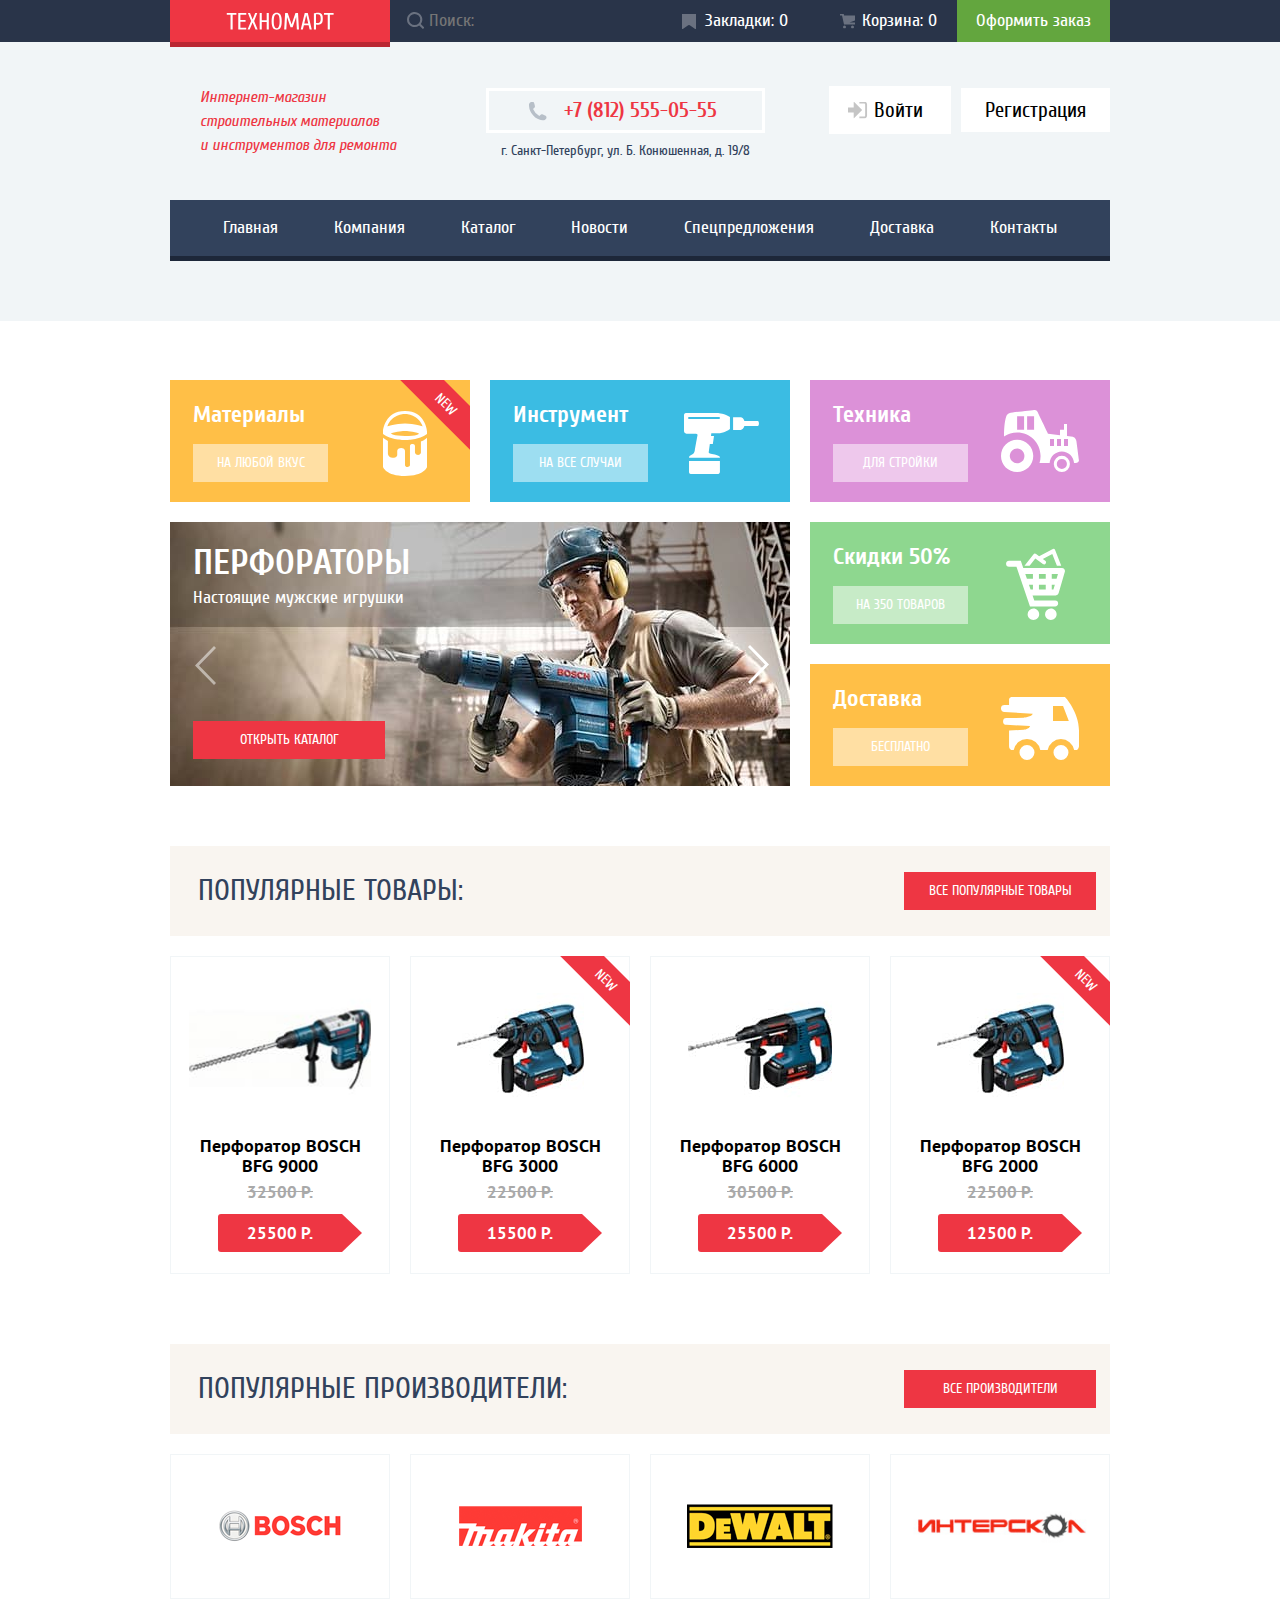
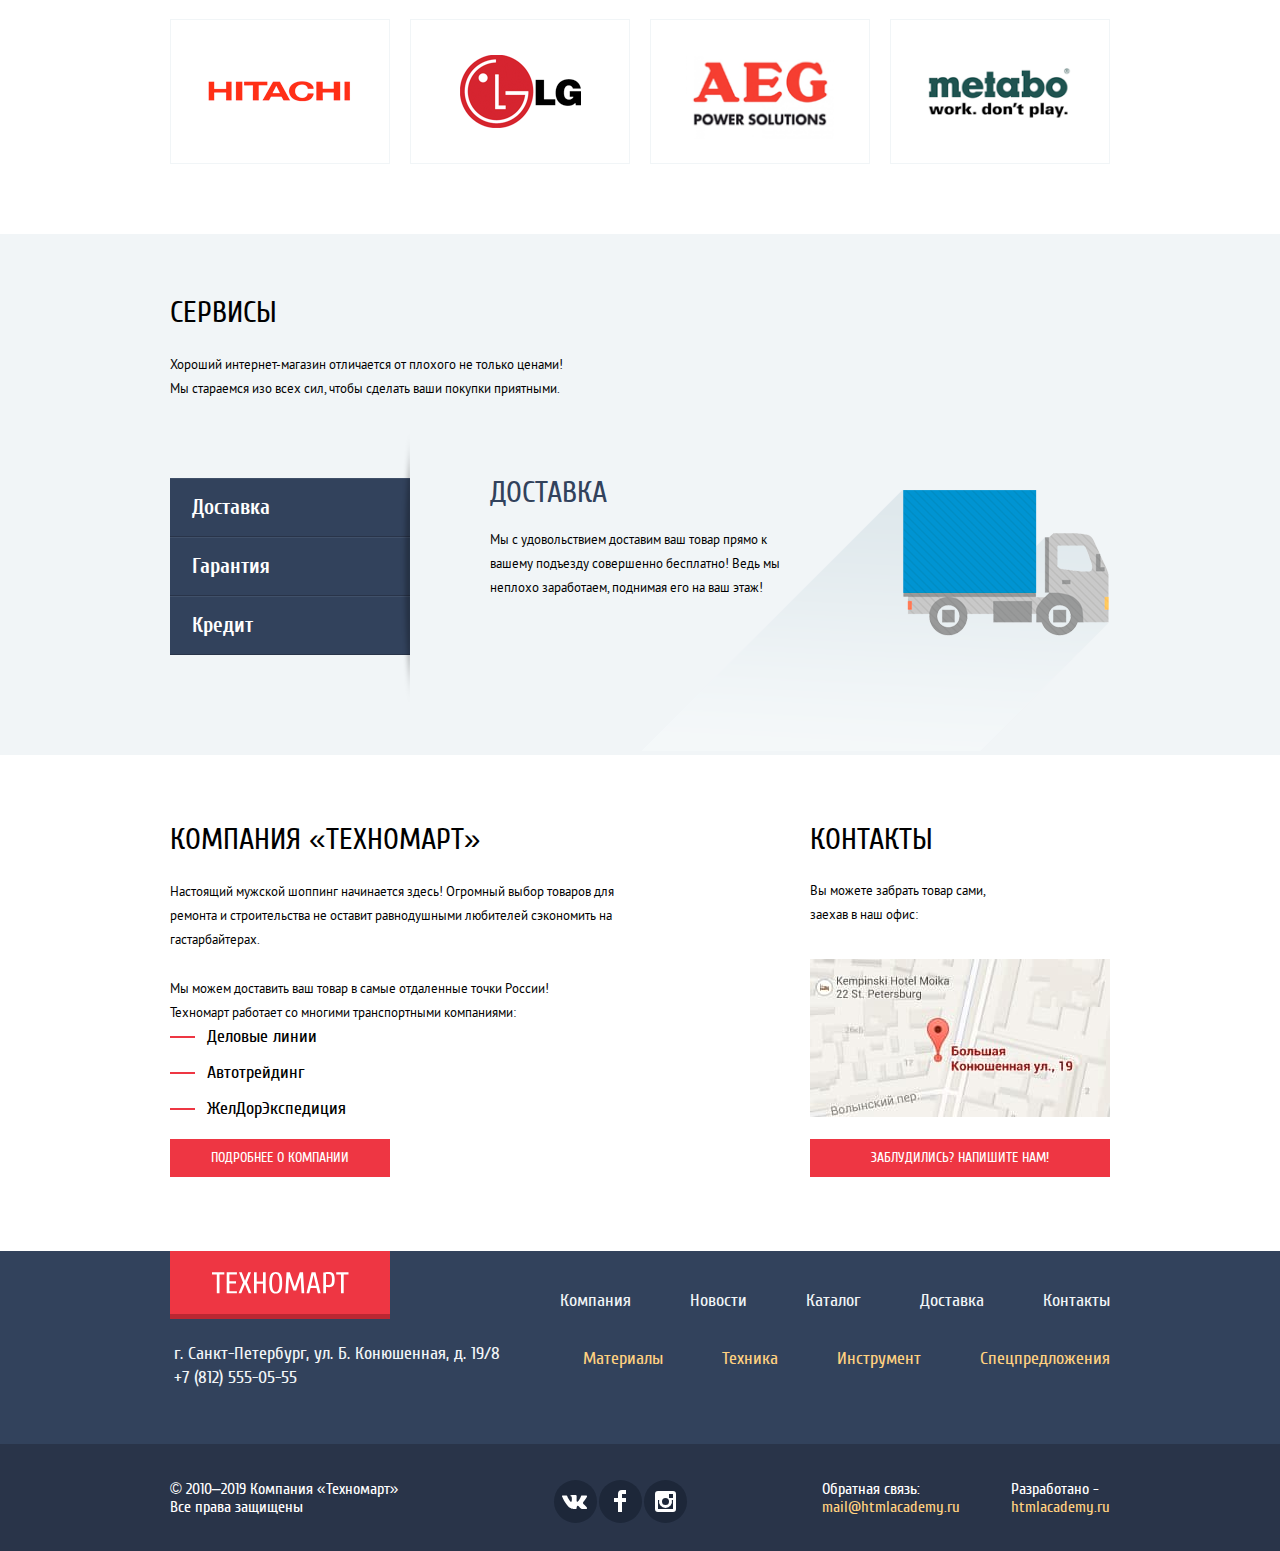
==== index.html @ 38447648 "Префиксы и минификация" ====
<!DOCTYPE html>
<html lang="ru" class="page">

<head>
  <meta charset="utf-8" />
  <title>HTML Academy: Техномарт</title>
  <link rel="stylesheet" href="css/normalize.css">
  <link rel="stylesheet" href="css/style.min.css">
</head>

<body class="page-body">
  <header class="header">
    <!-- HEADER -->
    <div class="header-top-wrapper">
      <div class="header-top container">
        <!-- Изображение-заглушка - логотип сайта -->
        <a class="header-logo" href="index.html"><img class="header-logo-img" src="img/header-logo.svg"
            alt="Логотип" /></a>

        <form class="search-form">
          <button class="main-search-btn" type="submit"><span class="visually-hidden">Найти</span></button>
          <input class="main-search" type="search" placeholder="Поиск:" id="search-input">
          <label class="visually-hidden" for="search-input">Введите название товара или раздела</label>
        </form>

        <!-- Ссылки на страницы: закладки, корзина и оформление заказа -->
        <a class="marks-link" href="">Закладки: 0</a>
        <a class="cart-link" href="">Корзина: 0</a>
        <a class="checkout-link" href="">Оформить заказ</a>
      </div>
    </div>

    <div class="header-middle-wrapper container">
      <p class="header-slogan">
        <i class="header-slogan-text">Интернет-магазин строительных материалов <br>
          и инструментов для ремонта</i>
      </p>

      <!-- Секция: Как нас найти -->
      <div class="header-location">
        <h2 class="header-location-title visually-hidden">Как нас найти</h2>
        <a class="header-phone" href="tel:+78125550555">+7 (812) 555-05-55</a>
        <p class="header-adress">г. Санкт-Петербург, ул. Б. Конюшенная, д. 19/8</p>
      </div>

      <!-- Основное меню -->
      <div class="login">
        <a class="login-link" href="">Войти</a>
        <a class="signup-link" href="">Регистрация</a>
      </div>
    </div>

    <nav class="main-nav container">
      <ul class="list-reset main-nav-list">
        <li class="main-nav-item"><a class="main-nav-link" href="index.html">Главная</a></li>
        <li class="main-nav-item"><a class="main-nav-link" href="">Компания</a></li>
        <li class="main-nav-item"><a class="main-nav-link" href="catalog.html">Каталог</a></li>
        <li class="main-nav-item"><a class="main-nav-link" href="">Новости</a></li>
        <li class="main-nav-item"><a class="main-nav-link" href="">Спецпредложения</a></li>
        <li class="main-nav-item"><a class="main-nav-link" href="">Доставка</a></li>
        <li class="main-nav-item"><a class="main-nav-link" href="">Контакты</a></li>
      </ul>
    </nav>
  </header>

  <main>
    <!-- MAIN -->
    <!-- Секция: Товары и услуги -->
    <section class="promo">
      <!-- Список товаров и услуг -->
      <div class="container">
        <h2 class="promo-main-title visually-hidden">Товары и услуги</h2>
        <ul class="list-reset promo-list">
          <li class="promo-item new">
            <h3 class="promo-item-title">Материалы</h3>
            <a class="promo-item-link" href="">На любой вкус</a>
          </li>
          <li class="promo-item">
            <h3 class="promo-item-title">Инструмент</h3>
            <a class="promo-item-link" href="">На все случаи</a>
          </li>
          <li class="promo-item">
            <h3 class="promo-item-title">Техника</h3>
            <a class="promo-item-link" href="">Для стройки</a>
          </li>
          <li class="promo-item">
            <h3 class="promo-item-title">Скидки 50%</h3>
            <a class="promo-item-link" href="">На 350 товаров</a>
          </li>
          <li class="promo-item">
            <h3 class="promo-item-title">Доставка</h3>
            <a class="promo-item-link" href="">Бесплатно</a>
          </li>
          <li class="slider-item">
            <!-- Карусель категорий товаров -->
            <div class="slider">
              <ul class="list-reset slider-list">
                <li class="slide">
                  <h3 class="slide-title">Перфораторы</h3>
                  <p class="slide-text">Настоящие мужские игрушки</p>
                  <a class="button slide-button" href="catalog.html">Открыть каталог</a>
                </li>
                <li class="slide">
                  <h3 class="slide-title">Перфораторы</h3>
                  <p class="slide-text">Настоящие мужские игрушки</p>
                  <a class="button slide-button" href="catalog.html">Открыть каталог</a>
                </li>
              </ul>
              <button class="slider-button slider-button-back button-disabled slider-arrow " type="button"
                disabled>Назад</button>
              <button class="slider-button slider-button-next slider-arrow " type="button">Вперед</button>
            </div>
          </li>
        </ul>
      </div>
    </section>

    <section class="popular-products">
      <!-- Секция: Популярные товары -->
      <div class="container">
        <div class="title-button">
          <h2 class="title popular-products-main-title">Популярные товары:</h2>
          <a class="button popular-products-button" href="catalog.html">Все популярные товары</a>
        </div>

        <!-- Список карточек товаров -->
        <ul class="list-reset popular-products-list">
          <li class="popular-products-item">
            <article class="product-card">
              <h3 class="product-card-title">Перфоратор BOSCH BFG 9000</h3>
              <img class="product-img" src="img/popular-product-img-1.jpg" width="184" height="164"
                alt="Товар перфоратор модели BOSCH BFG 9000">
              <del class="product-card-old-price">32500 Р.</del>
              <ins class="product-card-price">25500 Р.</ins>
              <div class="product-card-buttons-wrapper">
                <a class="button product-card-button-buy" href="">Купить</a>
                <a class="button product-card-button-tomarks" href="">В закладки</a>
              </div>
            </article>
          </li>
          <li class="popular-products-item new">
            <article class="product-card">
              <h3 class="product-card-title">Перфоратор BOSCH BFG 3000</h3>
              <img class="product-img" src="img/popular-product-img-2.jpg" width="127" height="112"
                alt="Товар перфоратор модели BOSCH BFG 3000">
              <del class="product-card-old-price">22500 Р.</del>
              <ins class="product-card-price">15500 Р.</ins>
              <div class="product-card-buttons-wrapper">
                <a class="button product-card-button-buy" href="">Купить</a>
                <a class="button product-card-button-tomarks" href="">В закладки</a>
              </div>
            </article>
          </li>
          <li class="popular-products-item">
            <article class="product-card">
              <h3 class="product-card-title">Перфоратор BOSCH BFG 6000</h3>
              <img class="product-img" src="img/popular-product-img-3.jpg" width="144" height="128"
                alt="Товар перфоратор модели BOSCH BFG 6000">
              <del class="product-card-old-price">30500 Р.</del>
              <ins class="product-card-price">25500 Р.</ins>
              <div class="product-card-buttons-wrapper">
                <a class="button product-card-button-buy" href="">Купить</a>
                <a class="button product-card-button-tomarks" href="">В закладки</a>
              </div>
            </article>
          </li>
          <li class="popular-products-item new">
            <article class="product-card">
              <h3 class="product-card-title">Перфоратор BOSCH BFG 2000</h3>
              <img class="product-img" src="img/popular-product-img-4.jpg" width="127" height="112"
                alt="Товар перфоратор модели BOSCH BFG 2000">
              <del class="product-card-old-price">22500 Р.</del>
              <ins class="product-card-price">12500 Р.</ins>
              <div class="product-card-buttons-wrapper">
                <a class="button product-card-button-buy" href="">Купить</a>
                <a class="button product-card-button-tomarks" href="">В закладки</a>
              </div>
            </article>
          </li>
        </ul>
      </div>
    </section>

    <section class="popular-producers">
      <!-- Секция: Популярные производители -->
      <div class="container">
        <div class="title-button">
          <h2 class="title popular-producers-main-title">Популярные производители:</h2>
          <a class="button popular-producers-button" href="">Все производители</a>
        </div>

        <!-- Список производителей -->
        <ul class="list-reset producers-list">
          <li class="producers-list-item">
            <a class="producer-img-link" href=""><img class="producer-img" src="img/popular-producers-img-1.png"
                width="126" height="37" alt="Популярный производитель Bosch"></a>
          </li>
          <li class="producers-list-item">
            <a class="producer-img-link" href=""><img class="producer-img" src="img/popular-producers-img-2.png"
                width="123" height="40" alt="Популярный производитель Makita"></a>
          </li>
          <li class="producers-list-item">
            <a class="producer-img-link" href=""><img class="producer-img" src="img/popular-producers-img-3.png"
                width="146" height="44" alt="Популярный производитель DeWALT"></a>
          </li>
          <li class="producers-list-item">
            <a class="producer-img-link" href=""><img class="producer-img" src="img/popular-producers-img-4.png"
                width="200" height="75" alt="Популярный производитель Интерскол"></a>
          </li>
          <li class="producers-list-item">
            <a class="producer-img-link" href=""><img class="producer-img" src="img/popular-producers-img-5.png"
                width="169" height="31" alt="Популярный производитель Hitachi"></a>
          </li>
          <li class="producers-list-item">
            <a class="producer-img-link" href=""><img class="producer-img" src="img/popular-producers-img-6.png"
                width="121" height="73" alt="Популярный производитель LG"></a>
          </li>
          <li class="producers-list-item">
            <a class="producer-img-link" href=""><img class="producer-img" src="img/popular-producers-img-7.png"
                width="151" height="96" alt="Популярный производитель AEG"></a>
          </li>
          <li class="producers-list-item">
            <a class="producer-img-link" href=""><img class="producer-img" src="img/popular-producers-img-8.png"
                width="204" height="69" alt="Популярный производитель Metabo"></a>
          </li>
        </ul>
      </div>
    </section>

    <section class="services">
      <!-- Секция: Сервисы -->
      <div class="container">
        <h2 class="title services-main-title">Сервисы</h2>
        <p class="services-slogan">
          Хороший интернет-магазин отличается от плохого не только ценами! Мы
          стараемся изо всех сил, чтобы сделать ваши покупки приятными.
        </p>

        <div class="services-tabs-wrapper">
          <!-- Список ссылок-переключателей -->
          <ul class="list-reset services-tabs-list">
            <li class="services-tab-item"><a class="services-tab-link" href="">Доставка</a></li>
            <li class="services-tab-item"><a class="services-tab-link" href="">Гарантия</a></li>
            <li class="services-tab-item"><a class="services-tab-link" href="">Кредит</a></li>
          </ul>

          <!-- Список с переключаемыми элементами списка с сервисами -->
          <ul class="list-reset services-content-list">
            <li class="services-content-item">
              <h3 class="title services-content-title">Доставка</h3>
              <p class="services-content-text">
                Мы с удовольствием доставим ваш товар прямо к вашему подъезду
                совершенно бесплатно! Ведь мы неплохо заработаем, поднимая его на
                ваш этаж!
              </p>
            </li>
            <li class="services-content-item">
              <h3 class="title services-content-title">Гарантия</h3>
              <p class="services-content-text">
                Если купленный у нас товар поломается или заискрит, а также в
                случае пожара, спровоцированного его возгоранием, вы всегда можете
                быть уверены в нашей гарантии. Мы обменяем сгоревший товар на
                новый. Дом уж восстановите как-нибудь сами.
              </p>
            </li>
            <li class="services-content-item">
              <h3 class="title services-content-title">Кредит</h3>
              <p class="services-content-text">
                Залезть в долговую яму стало проще! Кредитные консультанты придут
                вам на помощь.
              </p>
            </li>
          </ul>
        </div>
      </div>
    </section>

    <section class="about">
      <!-- Секция: Компания «Техномарт» -->
      <h2 class="about-main-title visually-hidden">О компании</h2>
      <div class="container">
        <section class="about-us">
          <h2 class="title aboutus-main-title">Компания «Техномарт»</h2>
          <p class="about-desc">
            Настоящий мужской шоппинг начинается здесь! Огромный выбор товаров для
            ремонта и строительства не оставит равнодушными любителей сэкономить
            на гастарбайтерах.
          </p>
          <p class="about-desc">
            Мы можем доставить ваш товар в самые отдаленные точки России!<br>
            Техномарт работает со многими транспортными компаниями:
          </p>

          <ul class="list-reset about-list">
            <li class="about-item">Деловые линии</li>
            <li class="about-item">Автотрейдинг</li>
            <li class="about-item">ЖелДорЭкспедиция</li>
          </ul>

          <a class="button about-button" href="">Подробнее о компании</a>
        </section>

        <section class="contacts">
          <!-- Секция: Контакты -->
          <h2 class="title contacts-main-title">Контакты</h2>
          <p class="contacts-desc">Вы можете забрать товар сами,<br>
            заехав в наш офис:</p>

          <a class="contacts-map-link" href="https://www.google.ru/maps"><img src="img/map-preview-img.jpg" width="300"
              height="158" alt="Адрес г. Санкт-Петербург, ул. Б. Конюшенная, д. 19/8"></a>

          <a class="button contacts-button" href="">Заблудились? Напишите нам!</a>
        </section>
      </div>
    </section>
  </main>

  <footer class="page-footer footer">
    <!-- FOOTER -->
    <div class="footer-top-wrapper container">
      <a class="footer-logo" href="index.html"><img class="footer-logo-img" src="img/footer-logo.svg"
          alt="Логотип" /></a>

      <!-- Основное меню в футере навигационное меню -->
      <nav class="footer-nav">
        <ul class="list-reset footer-nav-list">
          <li class="footer-nav-item"><a class="footer-nav-link" href="">Компания</a></li>
          <li class="footer-nav-item"><a class="footer-nav-link" href="">Новости</a></li>
          <li class="footer-nav-item"><a class="footer-nav-link" href="catalog.html">Каталог</a></li>
          <li class="footer-nav-item"><a class="footer-nav-link" href="">Доставка</a></li>
          <li class="footer-nav-item"><a class="footer-nav-link" href="">Контакты</a></li>
        </ul>
      </nav>
    </div>

    <div class="footer-middle-wrapper container">
      <!-- Контактная информация -->
      <div class="footer-contacts">
        <p class="footer-adress">г. Санкт-Петербург, ул. Б. Конюшенная, д. 19/8</p>
        <a class="footer-phone" href="tel:+78125550555">+7 (812) 555-05-55</a>
      </div>

      <!-- Список ссылок на услуги -->
      <ul class="list-reset footer-extra-nav">
        <li class="footer-extra-nav-item"><a class="footer-extra-nav-link" href="">Материалы</a></li>
        <li class="footer-extra-nav-item"><a class="footer-extra-nav-link" href="">Техника</a></li>
        <li class="footer-extra-nav-item"><a class="footer-extra-nav-link" href="">Инструмент</a></li>
        <li class="footer-extra-nav-item"><a class="footer-extra-nav-link" href="">Спецпредложения</a></li>
      </ul>
    </div>

    <div class="footer-bottom">
      <div class="container">
        <div class="copyright">
          <!-- Секция: Авторские права -->
          <h2 class="copyright-title visually-hidden">Авторские права</h2>
          <p class="copyright-text">© 2010–2019 Компания «Техномарт»<br>
            Все права защищены</p>
        </div>

        <div class="socials">
          <!-- Секция: Ссылки на соцсети -->
          <h2 class="socials-title visually-hidden">Давайте дружить!</h2>
          <ul class="list-reset socials-list">
            <li class="socials-item"><a class="socials-link vk-link" href=""><img src="img/icon-vk.svg"
                  alt="Вконтакте"></a>
            </li>
            <li class="socials-item"><a class="socials-link fb-link" href=""><img src="img/icon-fb.svg"
                  alt="Facebook"></a>
            </li>
            <li class="socials-item"><a class="socials-link ig-link" href=""><img src="img/icon-insta.svg"
                  alt="Instagram"></a>
            </li>
          </ul>
        </div>

        <div class="feedback-madeby-wrapper">
          <!-- Ссылка-переход на электронную почту -->
          <p class="feedback">
            Обратная связь:
            <a class="feedback-link" href="mailto:mail@htmlacademy.ru">mail@htmlacademy.ru</a>
          </p>

          <!-- Ссылка на сайт -->
          <p class="madeby">
            Разработано -
            <a class="madeby-link" href="https://htmlacademy.ru/intensive/htmlcss">htmlacademy.ru</a>
          </p>
        </div>
      </div>
    </div>
  </footer>

  <section class="modal modal-write-us">
    <h2 class="modal-write-us-title visually-hidden">Напишите нам</h2>
    <form class="write-us-form" action="https://echo.htmlacademy.ru" method="post">
      <ul class="list-reset write-us-form-list">
        <li class="write-us-list-item">
          <label class="write-us-label" for="write-us-name">Ваше имя:</label>
          <input class="write-us-input write-us-name" id="write-us-name" type="text" name="name"
            placeholder="Имя Фамилия">
        </li>
        <li class="write-us-list-item">
          <label class="write-us-label" for="write-us-mail">Ваш e-mail:</label>
          <input class="write-us-input write-us-mail" id="write-us-mail" type="email" name="у=mail"
            placeholder="email@example.com">
        </li>
        <li class="write-us-list-item">
          <label class="write-us-label" for="wrie-us-user-text">Текст письма:</label>
          <textarea class="write-us-user-text" name="write-us-user-text" id="wrie-us-user-text" cols="100" rows="100"
            placeholder="В свободной форме"></textarea>
        </li>
      </ul>
      <div class="write-us-bottom">
        <button class="button modal-write-us-button" type="submit">Отправить</button>
      </div>
    </form>
    <button class="modal-close-button write-us-close" type="button"><span
        class="visually-hidden">Закрыть</span></button>
  </section>

  <section class="modal modal-map">
    <h2 class="modal-map-title visually-hidden">Где нас найти</h2>
    <iframe
      src="https://www.google.com/maps/embed?pb=!1m18!1m12!1m3!1d1998.6037999040354!2d30.322010416394033!3d59.938716271971415!2m3!1f0!2f0!3f0!3m2!1i1024!2i768!4f13.1!3m3!1m2!1s0x4696310fca5ba729%3A0xea9c53d4493c879f!2sBolshaya+Konyushennaya+ul.%2C+19%2C+Sankt-Peterburg%2C+Russia%2C+191186!5e0!3m2!1sen!2s!4v1441888483426"
      width="943" height="447" allowfullscreen
      title="Офис компании по адресу ул. Большая Конюшенная 19/8, Санкт-Петербург" style="border: none;"></iframe>
    <button class="modal-close-button map-close" type="button"><span class="visually-hidden">Закрыть</span></button>
  </section>

  <section class="modal modal-cart">
    <h2 class="visually-hidden modal-cart-title">Добавление товара в карзину</h2>

    <p class="modal-cart-message">Товар добавлен в карзину!</p>

    <div class="modal-cart-bottom">
      <button class="button cart-checkout-button" type="button">Оформить заказ</button>
      <button class="button cart-continue-button" type="button">Продолжить покупки</button>
    </div>

    <button class="modal-close-button cart-close" type="button"><span class="visually-hidden">Закрыть</span></button>
  </section>

  <script src="js/modal-write-us.min.js"></script>
  <script src="js/modal-map.min.js"></script>
  <script src="js/modal-cart.min.js"></script>
</body>

</html>
---- css/style.min.css ----
@-webkit-keyframes bounce{0%{transform:translateY(-2000px) translateX(-50%)}70%{transform:translateY(30px) translateX(-50%)}90%{transform:translateY(-10px) translateX(-50%)}to{transform:translateY(0) translateX(-50%)}}@keyframes bounce{0%{transform:translateY(-2000px) translateX(-50%)}70%{transform:translateY(30px) translateX(-50%)}90%{transform:translateY(-10px) translateX(-50%)}to{transform:translateY(0) translateX(-50%)}}@-webkit-keyframes shake{0%,to{transform:translateX(-50%) translateX(0)}10%,30%,50%,70%,90%{transform:translateX(-50%) translateX(-5px)}20%,40%,60%,80%{transform:translateX(-50%) translateX(5px)}}@keyframes shake{0%,to{transform:translateX(-50%) translateX(0)}10%,30%,50%,70%,90%{transform:translateX(-50%) translateX(-5px)}20%,40%,60%,80%{transform:translateX(-50%) translateX(5px)}}:root{--basic-red: #ee3643;--basic-green: #63a63e;--filter-green: #00ca74;--basic-grey: #3d546f;--basic-greylight: #c5c5c5;--alt-grey: #32425c;--alt-grey-light: #a9a9a9;--tab-grey: #405069;--filter-grey: #d7dcde;--filter-toggle-grey: #ababab;--filter-active-grey: #b5b5b5;--basic-background: #f1f5f7;--alt-background: #293449;--title-background: #f9f5f0;--alt-title-background: #f2f6f8;--options-background: #f7f3ec;--white: #ffffff;--black: #000000;--special-yellow: #ffbf47;--special-blue: #3bbce3;--special-lilac: #dc91d8;--special-greenlight: #8ed78f;--special-yellowlight: #ffd180;--success: #5fbb2d;--warning: #ffbf47;--error: #ba2732;--hover-button-red: #ca2c37;--active-link-white: rgba(255, 255, 255, 0.5);--active-special-yellowlight: rgba(255, 209, 128, 0.5);--active-nav-grey: #1d2739;--active-buy-button-green: #518534;--grey-lighten: #ffffff @0% rgba(255, 255, 255, 0) @100%;--shadow-black: rgba(0, 0, 0, 0.3);--slider-alt-background-fisrt: #cab9a7;--slider-alt-background-second:  #654e46}*,::after,::before{box-sizing:border-box}@font-face{font-family:"Cuprum";font-style:normal;font-weight:400;src:local("Cuprum Regular"),local("Cuprum-Regular"),url(../fonts/cuprum.woff2) format("woff2"),url(../fonts/cuprum.woff) format("woff")}@font-face{font-family:"Cuprum";font-style:normal;font-weight:700;src:local("Cuprum Bold"),local("Cuprum-Bold"),url(../fonts/cuprumbold.woff2) format("woff2"),url(../fonts/cuprumbold.woff) format("woff")}@font-face{font-family:"Cuprum";font-style:italic;font-weight:400;src:local("Cuprum Italic"),local("Cuprum-Italic"),url(../fonts/cuprumitalic.woff2) format("woff2"),url(../fonts/cuprumitalic.woff) format("woff")}@font-face{font-family:"Cuprum";font-style:italic;font-weight:700;src:local("Cuprum Bold Italic"),local("Cuprum-BoldItalic"),url(../fonts/cuprumbolditalic.woff2) format("woff2"),url(../fonts/cuprumbolditalic.woff) format("woff")}@font-face{font-family:"PT Sans";font-style:normal;font-weight:400;src:local("PT Sans"),local("PTSans-Regular"),url(../fonts/ptsans.woff2) format("woff2"),url(../fonts/ptsans.woff) format("woff")}@font-face{font-family:"PT Sans";font-style:normal;font-weight:700;src:local("PT Sans Bold"),local("PTSans-Bold"),url(../fonts/ptsansbold.woff2) format("woff2"),url(../fonts/ptsansbold.woff) format("woff")}body{min-width:960px;margin:0;padding:0;font-family:"Cuprum","Arial",sans-serif;font-size:18px;line-height:24px;font-weight:400;color:var(--basic-grey);background-color:var(--white)}img{max-width:100%}a{text-decoration:none}.page{height:100%}.page-body{min-height:100%;display:grid;grid-template-rows:-webkit-min-content 1fr -webkit-min-content;grid-template-rows:min-content 1fr min-content;align-content:start}.list-reset{margin:0;padding:0;list-style:none}.visually-hidden{position:absolute;width:1px;height:1px;margin:-1px;border:0;padding:0;white-space:nowrap;-webkit-clip-path:inset(100%);clip-path:inset(100%);clip:rect(0 0 0 0);overflow:hidden}.container{width:960px;margin:0 auto;padding:0 10px}.button{font-family:"Cuprum","Arial",sans-serif;font-size:14px;font-weight:400;line-height:18px;color:var(--white);text-transform:uppercase;background-color:var(--basic-red);display:inline-block;vertical-align:top;width:192px;padding:10px 0;text-align:center}.button:hover{background-color:var(--hover-button-red)}.button:active{background-color:var(--error)}.product-card-button-buy{background-color:var(--basic-green);border-bottom:3px var(--active-buy-button-green) solid;border-radius:3px;margin-bottom:11px;padding:9px 20px 9px 30px;width:135px;height:36px;position:relative}.product-card-button-buy::before{content:"";position:absolute;width:15px;height:15px;left:27px;top:50%;transform:translateY(-50%);background-repeat:no-repeat;background-position:0 0;opacity:.3;background-image:url(../img/icon-cart.svg)}.product-card-button-buy:hover{background-color:var(--success)}.product-card-button-buy:active{background-color:var(--active-buy-button-green)}.product-card-button-tomarks{color:var(--alt-grey);background-color:transparent;border:3px var(--basic-green) solid;border-radius:2px;width:135px;min-height:36px;padding:9px 2px}.product-card-button-tomarks:hover{background-color:transparent;border-color:var(--basic-grey)}.product-card-button-tomarks:active{background-color:transparent;border-color:var(--basic-greylight)}.title{font-family:"Cuprum","Arial",sans-serif;font-size:30px;font-weight:400;line-height:30px;text-transform:uppercase}.title-button{background-color:var(--title-background);display:flex;flex-wrap:wrap;justify-content:space-between;align-items:center;padding:5px 14px 5px 28px}.header{font-family:"Cuprum","Arial",sans-serif;background-color:var(--basic-background);padding-bottom:60px}.header-top-wrapper{background-color:var(--alt-background)}.footer-logo,.header-logo{display:flex;flex-wrap:wrap;background-color:var(--basic-red)}.header-logo{width:220px;height:42px;position:relative}.header-logo:hover{opacity:.9}.header-logo::after{content:"";position:absolute;width:220px;height:5px;bottom:-5px;background-color:var(--error)}.header-logo-img{margin:auto}.header-top{display:flex;flex-wrap:wrap;justify-content:space-between}.main-search-btn{width:17px;height:17px;opacity:.3;background-color:transparent;border:0;background-image:url(../img/icon-search.svg);background-repeat:no-repeat;background-position:0 0;transform:translate(-3px,12px)}.search-form{flex-grow:1;display:flex;padding-left:20px}.main-search{min-height:42px;background-color:transparent;border:0;color:var(--white);width:100%}.main-search:focus{background-color:var(--white);color:var(--black)}.marks-link{font-size:18px;font-weight:400;line-height:24px;color:var(--white);position:relative}.cart-link{padding:9px 20px 9px 34px}.cart-link,.checkout-link{font-size:18px;font-weight:400;line-height:24px;color:var(--white);position:relative}.marks-link{padding:9px 40px 9px 35px}.filled-cart{background-color:var(--basic-red)}.checkout-link{background-color:var(--basic-green);padding:9px 19px}.cart-link::before,.marks-link::before{content:"";position:absolute;width:15px;height:15px;left:12px;top:50%;transform:translateY(-50%);background-repeat:no-repeat;background-position:0 0;opacity:.3}.marks-link::before{background-image:url(../img/icon-bookmark.svg)}.cart-link::before{background-image:url(../img/icon-cart.svg)}.cart-link:hover,.checkout-link:hover,.marks-link:hover{color:var(--white)}.checkout-link:hover{background-color:var(--success)}.cart-link:active,.checkout-link:active,.marks-link:active{color:var(--active-link-white)}.checkout-link:active{background-color:var(--basic-green)}.header-middle-wrapper{display:flex;flex-wrap:wrap;justify-content:space-between;margin-top:43px;margin-bottom:23px;padding:0}.header-slogan{width:197px;margin:0 0 0 40px}.header-slogan-text{font-size:16px;font-weight:400;line-height:23px;font-style:italic;color:var(--basic-red)}.header-location{text-align:center;margin:10px 0 0 40px}.header-phone{font-size:21px;font-weight:700;line-height:30px;color:var(--basic-red);border:var(--white) solid 3px;padding:7px 45px 8px 75px;position:relative}.header-phone::before{content:"";position:absolute;width:19px;height:19px;left:39px;top:50%;transform:translateY(-50%);background-repeat:no-repeat;background-position:0 0;background-image:url(../img/icon-phone.svg)}.header-adress{font-size:14px;font-weight:400;line-height:24px;color:var(--alt-grey)}.login{margin:15px 10px}.catalog-login{display:grid;grid-template-rows:1fr -webkit-min-content;grid-template-rows:1fr min-content;position:relative;margin:1px 10px 20px}.login-link,.signup-link{font-size:21px;font-weight:400;line-height:21px;color:var(--black);background-color:var(--white);margin-left:5px;position:relative}.signup-link{padding:10px 24px}.login-link{padding:12px 28px 12px 45px}.authorized-user::before,.login-link::before{position:absolute;content:"";width:20px;top:50%;transform:translateY(-50%)}.login-link::before{height:17px;left:19px;background-repeat:no-repeat;background-position:0 0;background-image:url(../img/icon-login.svg)}.authorized-user,.user-links-wrapper{background-color:var(--white);position:relative}.user-links-wrapper{display:flex;flex-wrap:wrap}.authorized-user{font-size:21px;font-weight:400;line-height:21px;color:var(--black);margin:0 auto;padding:12px 0 12px 53px}.authorized-user::before{height:18px;left:14px;background-image:url(../img/icon-user.svg)}.logout{width:20px;height:18px;margin:auto;padding:22px 37px 23px 20px;background-image:url(../img/icon-logout.svg);background-repeat:no-repeat;background-position:center}.orders-personal-list{display:flex;margin:0 auto;padding:0}.orders,.personal-area{font-size:16px;font-weight:400;line-height:18px;color:var(--alt-grey);padding:6px 13px}.personal-list-item{position:relative}.personal-list-item:not(:last-child)::after{content:"";position:absolute;top:50%;transform:translateY(-50%);right:0;width:4px;height:4px;border-radius:50%;background-color:var(--alt-grey)}.orders:hover,.personal-area:hover{color:var(--basic-red)}.authorized-user:active,.orders:active,.personal-area:active{color:var(--basic-greylight)}.login-link:hover,.signup-link:hover{color:var(--basic-red)}.login-link:active,.signup-link:active{color:var(--basic-greylight)}.main-nav-list{border-bottom:5px var(--active-nav-grey) solid;background-color:var(--alt-grey);display:flex;justify-content:space-around;padding:0 25px}.main-nav-link{font-size:18px;font-weight:400;line-height:24px;color:var(--white);display:block;padding:16px 27px}.main-nav-link:hover{color:var(--white);background-color:var(--alt-background)}.main-nav-link:active{color:var(--active-link-white);background-color:var(--active-nav-grey)}.promo{font-family:"Cuprum","Arial",sans-serif;padding-top:59px}.promo-list{display:grid;grid-template-columns:1fr 1fr 1fr;grid-template-rows:1fr 1fr 1fr;gap:20px}.promo-item{padding:20px 23px;position:relative;overflow:hidden}.promo-item:nth-child(1){background-color:var(--warning)}.promo-item::after{content:"";position:absolute;background-repeat:no-repeat;background-position:0 0}.promo-item:nth-child(1)::after{width:44px;height:65px;right:43px;top:31px;background-image:url(../img/promo-icon-1.svg)}.promo-item:nth-child(2){background-color:var(--special-blue)}.promo-item:nth-child(2)::after{width:75px;height:61px;right:31px;top:33px;background-image:url(../img/promo-icon-2.svg)}.promo-item:nth-child(3){background-color:var(--special-lilac)}.promo-item:nth-child(3)::after{width:78px;height:62px;right:31px;top:30px;background-image:url(../img/promo-icon-3.svg)}.promo-item:nth-child(4){background-color:var(--special-greenlight)}.promo-item:nth-child(4)::after{width:59px;height:78px;right:45px;top:26px;background-image:url(../img/promo-icon-4.svg)}.promo-item:nth-child(5){background-color:var(--special-yellow)}.promo-item:nth-child(5)::after{width:78px;height:63px;right:31px;top:33px;background-image:url(../img/promo-icon-5.svg)}.promo-item-title{font-weight:700;line-height:30px;font-size:24px;color:var(--white);margin:0 0 14px}.promo-item-link{font-size:14px;font-weight:400;line-height:28px;color:var(--white);text-transform:uppercase;background-color:var(--active-link-white);padding:5px 23px;display:inline-block;vertical-align:top;min-width:135px;text-align:center}.promo-item-link:hover{background-color:var(--basic-greylight)}.promo-item-link:active{background-color:var(--alt-grey-light)}.slider-item{grid-column:1/3;grid-row:2/4;background-color:var(--basic-grey);position:relative}.slide,.slider,.slider-list{height:100%}.slide:nth-child(1),.slide:nth-child(2){background-image:url(../img/slider-img-1.jpg);background-color:var(--slider-alt-background-first);background-repeat:no-repeat;padding:23px;position:relative}.slide:nth-child(2){display:none;background-image:url(../img/slider-img-2.jpg);background-color:var(--slider-alt-background-second)}.slide-text,.slide-title{color:var(--white);margin:0}.slide-title{font-size:36px;font-weight:700;line-height:36px;text-transform:uppercase}.slide-text{font-size:18px;font-weight:400;line-height:24px;padding:5px 0}.slide-button{position:absolute;bottom:0;margin-bottom:27px}.slider-button{cursor:pointer;position:absolute;width:22px;height:40px;background-color:transparent;border:0;color:transparent}.button-disabled{opacity:.5}.slider-arrow{top:54%;transform:translateY(-50%)}.slider-button-back{background-image:url(../img/icon-left.svg);left:0;margin-left:24px}.slider-button-next{background-image:url(../img/icon-right.svg);right:0;margin-right:20px}.popular-products{font-family:"PT Sans","Arial",sans-serif;padding-top:60px}.popular-products-list{display:flex;flex-wrap:wrap;justify-content:space-around;gap:20px;margin-top:20px}.popular-products-item{position:relative;width:220px;overflow:hidden}.popular-products-main-title{color:var(--alt-grey)}.product-card{display:flex;flex-wrap:wrap;flex-direction:column;text-align:center;border:1px var(--basic-background) solid;padding:6px 18px 21px;min-height:318px;position:relative}.producers-list-item:active,.producers-list-item:hover,.product-card:hover{box-shadow:0 1px 10px var(--shadow-black)}.product-card:hover .product-img{opacity:0}.product-card-buttons-wrapper{display:none;position:absolute;width:135px;top:38px;left:40px;right:40px}.product-card:hover .product-card-buttons-wrapper{display:block}.popular-products-item.new::after,.products-item.new::after,.promo-item.new::before{content:"New";font-family:"Cuprum","Arial",sans-serif;font-size:14px;padding:4px 64px 3px;text-transform:uppercase;position:absolute;transform:translate(50%) rotate(45deg);transform-origin:center top;top:13px;right:13px;text-align:center;color:var(--white);background-color:var(--basic-red)}.product-img{order:-1;margin:auto;-o-object-fit:contain;object-fit:contain;width:-webkit-min-content;width:-moz-min-content;width:min-content;height:-webkit-min-content;height:-moz-min-content;height:min-content}.product-card-title{font-size:18px;font-weight:700;line-height:20px;color:var(--black);margin:0 0 7px}.product-card-old-price,.product-card-price{font-size:17px;font-weight:700;line-height:18px}.product-card-old-price{color:var(--alt-grey-light);margin-bottom:13px}.product-card-price{color:var(--white);text-decoration:none;background-color:var(--basic-red);min-width:102px;margin:0 auto;padding:10px 29px;position:relative;border-radius:3px;border-top-right-radius:0;border-bottom-right-radius:0}.product-card-price::after{content:"";position:absolute;top:50%;left:100%;transform:translateY(-50%);border:19px solid transparent;border-left:20px solid var(--basic-red)}.popular-producers{padding-top:70px}.popular-producers-main-title{color:var(--alt-grey)}.producers-list{display:grid;grid-template-columns:repeat(4,1fr);gap:20px;margin-top:20px}.producers-list-item:active{opacity:.3}.producer-img-link{display:flex;flex-wrap:wrap;align-items:center;justify-content:center;height:145px;padding:15px;border:1px var(--basic-background) solid}.producer-img{-o-object-fit:contain;object-fit:contain;max-height:100%}.services{background-color:var(--basic-background);margin-top:70px;padding-top:64px;padding-bottom:100px}.services-main-title{margin:0 0 25px}.services-slogan{max-width:400px;margin:0 0 77px}.services-tabs-wrapper{display:grid;grid-template-columns:240px 1fr;position:relative}.services-tabs-list{position:relative;width:-webkit-min-content;width:-moz-min-content;width:min-content}.services-tab-link{min-width:240px;min-height:59px;border-top:1px var(--tab-grey) solid;border-bottom:1px var(--alt-background) solid}.services-tabs-list::before{content:"";position:absolute;width:10px;height:279px;right:0;top:-50px;background-image:url(../img/services-pattern.png)}.services-content-item{position:relative}.services-content-item::before{content:"";position:absolute;width:468px;height:261px;top:12px;right:1px;background-repeat:no-repeat;background-position:0 0;background-image:url(../img/services-img-1.png)}.services-content-item:not(:nth-child(1)){display:none}.services-main-title{color:var(--black)}.services-content-title{color:var(--alt-grey)}.services-content-text,.services-slogan{font-family:"PT Sans","Arial",sans-serif;font-size:13px;font-weight:400;line-height:24px;color:var(--black)}.services-content-list{margin-left:80px}.services-content-title{margin:0 0 20px}.services-content-text{margin:0;width:300px}.services-tab-link{font-family:"Cuprum","Arial",sans-serif;font-size:21px;font-weight:700;line-height:30px;color:var(--white);background-color:var(--alt-grey);display:block;width:196px;padding:13px 22px}.services-tab-link:hover{background-color:var(--alt-background)}.services-tab-link:active{color:var(--alt-grey);background-color:var(--white)}.about{padding-bottom:74px}.about .container{display:grid;grid-template-columns:1fr 1fr}.aboutus-main-title{color:var(--black);margin:70px 0 0}.about-desc,.about-item{font-weight:400;line-height:24px;color:var(--black)}.about-desc{font-family:"PT Sans","Arial",sans-serif;font-size:13px;margin:25px 0 0}.about-item{font-family:"Cuprum","Arial",sans-serif;font-size:18px;position:relative;padding-left:37px}.about-item:not(:last-child){margin-bottom:12px}.about-item::before{content:"";position:absolute;top:50%;transform:translateY(-50%);left:0;width:25px;height:2px;background-color:var(--basic-red)}.contacts{justify-self:end}.about-button{min-width:220px;margin-top:18px}.contacts-main-title{color:var(--black);margin:0;padding-top:70px}.contacts-desc{font-family:"PT Sans","Arial",sans-serif;font-size:13px;font-weight:400;line-height:24px;color:var(--black);margin:24px 0 0}.contacts-map-link{display:block;margin-top:32px}.contacts-button{width:100%;margin-top:15px}.footer{font-family:"Cuprum","Arial",sans-serif;background-color:var(--alt-grey)}.footer-logo{width:220px;height:63px;position:relative}.footer-logo::after{content:"";position:absolute;width:220px;height:5px;bottom:-5px;background-color:var(--error)}.footer-logo-img{margin:auto}.footer-top-wrapper{display:grid;grid-template-columns:220px 1fr;align-items:end;padding:0 10px}.footer-nav-list{display:flex;flex-wrap:wrap;justify-content:flex-end;margin-bottom:1px}.footer-nav-link{font-size:18px;font-weight:400;line-height:24px;color:var(--basic-background);margin-left:59px}.footer-nav-link:hover{text-decoration:underline}.footer-nav-link:active{color:var(--active-link-white)}.footer-middle-wrapper{display:grid;grid-template-columns:1fr 1fr;margin-top:28px}.footer-adress,.footer-phone{font-size:18px;font-weight:400;line-height:24px;color:var(--basic-background);margin:0 0 0 4px}.footer-extra-nav{display:flex;justify-content:flex-end;margin-top:5px}.footer-extra-nav-link{font-size:18px;font-weight:400;line-height:24px;color:var(--special-yellowlight);margin-left:59px}.footer-extra-nav-link:hover{text-decoration:underline}.footer-extra-nav-link:active{color:var(--active-special-yellowlight)}.footer-bottom{background-color:var(--alt-background);margin-top:54px;padding:36px 0 31px}.footer-bottom .container{display:grid;grid-template-columns:2fr 1.4fr 1fr}.copyright-text{font-size:16px;font-weight:400;line-height:18px;color:var(--white);margin:0}.socials-list{display:flex;flex-wrap:wrap}.socials-item{width:40px;height:40px;margin-right:5px}.socials-item:last-child{margin-right:0}.socials-link{display:flex;align-items:center;justify-content:center;width:43px;height:43px;border-radius:50%;color:inherit;background-color:var(--active-nav-grey)}.socials-link:active,.socials-link:hover{background-color:var(--basic-red)}.feedback-madeby-wrapper{display:flex}.feedback,.madeby{font-size:16px;font-weight:400;line-height:18px;color:var(--white);margin:0}.madeby{margin:0 0 0 51px}.feedback-link,.madeby-link{color:var(--special-yellowlight)}.feedback-link:hover,.madeby-link:hover{text-decoration:underline}.feedback-link:active,.madeby-link:active{color:var(--basic-red)}.catalog-content-wrapper{padding-bottom:50px}.crumbs-title-wrapper{display:grid}.catalog-product-title{background-color:var(--alt-title-background);color:var(--alt-grey);margin:0 0 20px;padding:29px 0 29px 29px}.bread-crumbs{display:flex;flex-wrap:wrap;padding:16px 0 18px;order:-1}.bread-crumbs-link{font-family:"PT Sans","Arial",sans-serif;font-size:13px;font-weight:400;line-height:18px;color:var(--black);text-transform:uppercase;padding:0 15px 0 26px}.tohome-link{padding:10px;margin-right:10px}.bread-crumbs-item{position:relative}.bread-crumbs-item::before{content:"";position:absolute;width:8px;height:12px;top:50%;transform:translateY(-50%);left:0;background-image:url(../img/icon-right-small.svg)}.bread-crumbs-item:nth-child(1)::before{width:14px;height:12px;background-image:url(../img/icon-home.svg);z-index:-999}.filter-sort-product-wrapper{display:grid;grid-template-columns:220px 1fr;align-content:start;gap:20px}.product-filter-title{font-family:"PT Sans","Arial",sans-serif;font-size:13px;font-weight:400;line-height:18px;color:var(--black);text-transform:uppercase;margin:0 0 14px;padding:11px 18px}.product-filter{width:220px}.filter-fieldset{padding:0;margin:0;border:0}.filter-price{padding-bottom:25px;border-bottom:2px var(--basic-background) solid}.range-filter{width:220px;margin-top:11px}.range-controls{position:relative;height:41px;margin-bottom:10px;padding:40px 20px;border-radius:5px}.bar,.scale{height:2px;background-color:var(--filter-grey)}.bar{width:70%;background-color:var(--filter-green)}.toggle{position:absolute;top:30px;left:0;width:20px;height:20px;padding:0;border:8px solid var(--white);background-color:var(--filter-toggle-grey);border-radius:50%;box-shadow:0 1px 1px 0 var(--shadow-black);cursor:pointer}.toggle-min{left:18px}.toggle-max{left:135px}.price-controls{display:flex;justify-content:space-between;position:relative}.price-controls::before{content:"-";position:absolute;top:5px;left:50%;transform:translateX(-50%)}.price-del{transform:translateY(25%)}.max-price,.min-price{font-family:"PT Sans","Arial",sans-serif;font-size:17px;font-weight:400;line-height:18px;color:var(--black);text-transform:uppercase;width:100px;padding:8px 10px;text-align:center;border:0;border-radius:5px;background-color:var(--options-background)}.max-price::-webkit-inner-spin-button,.max-price::-webkit-outer-spin-button,.min-price::-webkit-inner-spin-button,.min-price::-webkit-outer-spin-button{-webkit-appearance:none;margin:0}.max-price[type=number],.min-price[type=number]{-moz-appearance:textfield}.filter-producers{margin:14px 0;padding-bottom:13px;border-bottom:2px var(--basic-background) solid}.filter-legend{font-family:"PT Sans","Arial",sans-serif;font-size:17px;font-weight:700;line-height:30px;color:var(--black);text-transform:uppercase;margin:0}.filter-list{margin-top:17px}.filter-label{font-family:"PT Sans","Arial",sans-serif;font-size:15px;font-weight:400;line-height:19px;color:var(--black);text-transform:uppercase;position:relative;display:block;cursor:pointer;-webkit-user-select:none;-moz-user-select:none;user-select:none;padding-left:35px}.filter-input-checkbox+.filter-label::before{content:"";position:absolute;left:0;top:0;width:23px;height:23px;border:3px var(--basic-greylight) solid;border-radius:3px}.filter-input-checkbox:checked+.filter-label::after{content:"";position:absolute;top:0;left:6px;width:22px;height:17px;background-image:url(../img/filter-checkbox-checked-icon.svg);background-repeat:no-repeat;background-position:0 0}.filter-label:hover::before{border-color:var(--filter-active-grey)}.filter-input-checkbox:disabled+.filter-label,.filter-input-checkbox:disabled+.filter-label::before{opacity:.3}.filter-power-supply{padding:10px 0}.filter-input-radio+.filter-label::before{content:"";position:absolute;left:0;top:50%;transform:translateY(-50%);width:25px;height:25px;border:4px var(--basic-greylight) solid;border-radius:50%}.filter-input-radio:checked+.filter-label::after{content:"";position:absolute;top:50%;transform:translateY(-50%);left:8px;width:10px;height:10px;background-color:var(--basic-greylight);border-radius:50%}.filter-input-radio+.filter-label:hover::before{border-color:var(--filter-active-grey)}.filter-input-radio:disabled+.filter-label,.filter-input-radio:disabled+.filter-label::before{opacity:.3}.filter-option{margin-bottom:19px}.filter-button{font-family:"PT Sans","Arial",sans-serif;font-size:13px;font-weight:400;line-height:18px;color:var(--black);border:0;border:1px var(--basic-background) solid;background-color:transparent;width:100%;margin-top:10px}.filter-button:hover{background-color:transparent;border:1px var(--basic-red) solid}.product-filter-title,.product-sort,.range-controls{background-color:var(--options-background)}.product-sort{font-family:"PT Sans","Arial",sans-serif;display:flex;flex-wrap:wrap;justify-content:space-between;align-items:center;padding:7px 10px 8px 20px}.product-sort-title{font-size:13px;font-weight:400;line-height:18px;color:var(--black);text-transform:uppercase;margin:0}.product-sort-list{display:flex;flex-wrap:wrap}.product-sort-link{font-size:13px;font-weight:400;line-height:18px;color:var(--black);text-transform:uppercase;opacity:.3;border-bottom:var(--basic-red) dotted 1px;margin-left:66px}.product-sort-link:hover{opacity:1;border-bottom:var(--basic-red) solid 1px}.product-sort-link:active{color:var(--basic-red);opacity:1;border-bottom:none}.product-sort-less,.product-sort-more{opacity:1;border:0}.product-sort-more{margin-left:46px}.product-sort-less{margin-left:21px;margin-right:5px}.product-sort-less:active,.product-sort-less:hover,.product-sort-more:active,.product-sort-more:hover{border:0}.product-sort-less.sort-active path,.product-sort-more.sort-active path{fill:var(--basic-red)}.product-sort-less:hover path,.product-sort-more:hover path{fill:var(--black)}.product-sort-less:active,.product-sort-more:active{opacity:1;color:var(--basic-red)}.product-list{display:grid;grid-template-columns:1fr 1fr 1fr;gap:20px;margin-top:28px}.products-item{position:relative;overflow:hidden}.pagination{display:flex;flex-wrap:wrap;margin-top:50px}.pagination-link{font-family:"PT Sans","Arial",sans-serif;font-size:13px;font-weight:400;line-height:18px;color:var(--black);text-transform:uppercase;margin-right:10px;padding:10px 15px;border:1px var(--basic-background) solid}.pagination-next{padding:10px 30px}.active-pagination{color:var(--white);background-color:var(--basic-red);border:0}.product-desc{font-family:"PT Sans","Arial",sans-serif;background-color:var(--basic-background);padding:80px 0 56px}.product-desc-title{color:var(--black);margin:0 0 27px}.product-desc-text{font-size:13px;font-weight:400;line-height:24px;color:var(--black)}.modal{display:none;color:var(--black);background-color:var(--white);background-position:0 0;background-repeat:repeat;box-shadow:0 5px 12px var(--shadow-black);position:fixed}.modal-show{display:block;-webkit-animation:bounce .6s;animation:bounce .6s}.modal-error{-webkit-animation:shake .6s;animation:shake .6s}.modal-write-us{width:620px;border-top:7px var(--basic-red) solid;top:50%;left:50%;transform:translateX(-50%)}.write-us-form{width:460px;margin:39px auto 0}.write-us-form-list{display:grid;grid-template-columns:220px 220px;gap:20px}.write-us-label{display:block;margin:0 0 11px}.write-us-input,.write-us-user-text{border:2px var(--basic-greylight) solid;border-radius:3px}.write-us-input{width:100%;min-height:18px;padding:7px 12px}.write-us-user-text{max-width:440px;max-height:100px;padding:7px 8px 7px 12px}.write-us-bottom{box-sizing:content-box;width:100%;margin-top:37px;margin-left:-80px;padding:37px 80px;background-color:var(--basic-background)}.modal-write-us-button{display:block;width:100%;border:0;margin:auto}.modal-close-button{position:absolute;top:0;right:0;width:21px;height:21px;margin:14px 11px;cursor:pointer;border:0;background-color:transparent;background-image:url(../img/icon-close.svg);background-repeat:no-repeat;background-position:0 0}.modal-cart,.modal-map{left:50%;transform:translateX(-50%);border-top:7px var(--basic-red) solid}.modal-map{width:943px;height:447px;top:50%}.modal-cart{width:620px;top:655px}.modal-cart-message{font-family:"Cuprum","Arial",sans-serif;font-size:24px;font-weight:700;line-height:24px;color:var(--black);text-align:center;margin:0;padding:60px 0;position:relative}.modal-cart-message::before{content:"";position:absolute;width:66px;height:66px;left:81px;top:50%;transform:translateY(-50%);background-image:url(../img/icon-modal-cart-mark.svg)}.modal-cart-bottom{display:flex;flex-wrap:wrap;justify-content:space-around;padding:37px 105px;margin:0 auto;background-color:var(--basic-background)}.cart-checkout-button,.cart-continue-button{border:0}.cart-continue-button{background-color:var(--white);color:var(--black)}.cart-continue-button:hover{background-color:var(--basic-red);color:var(--white)}.cart-continue-button:active{background-color:var(--error);color:var(--white)}
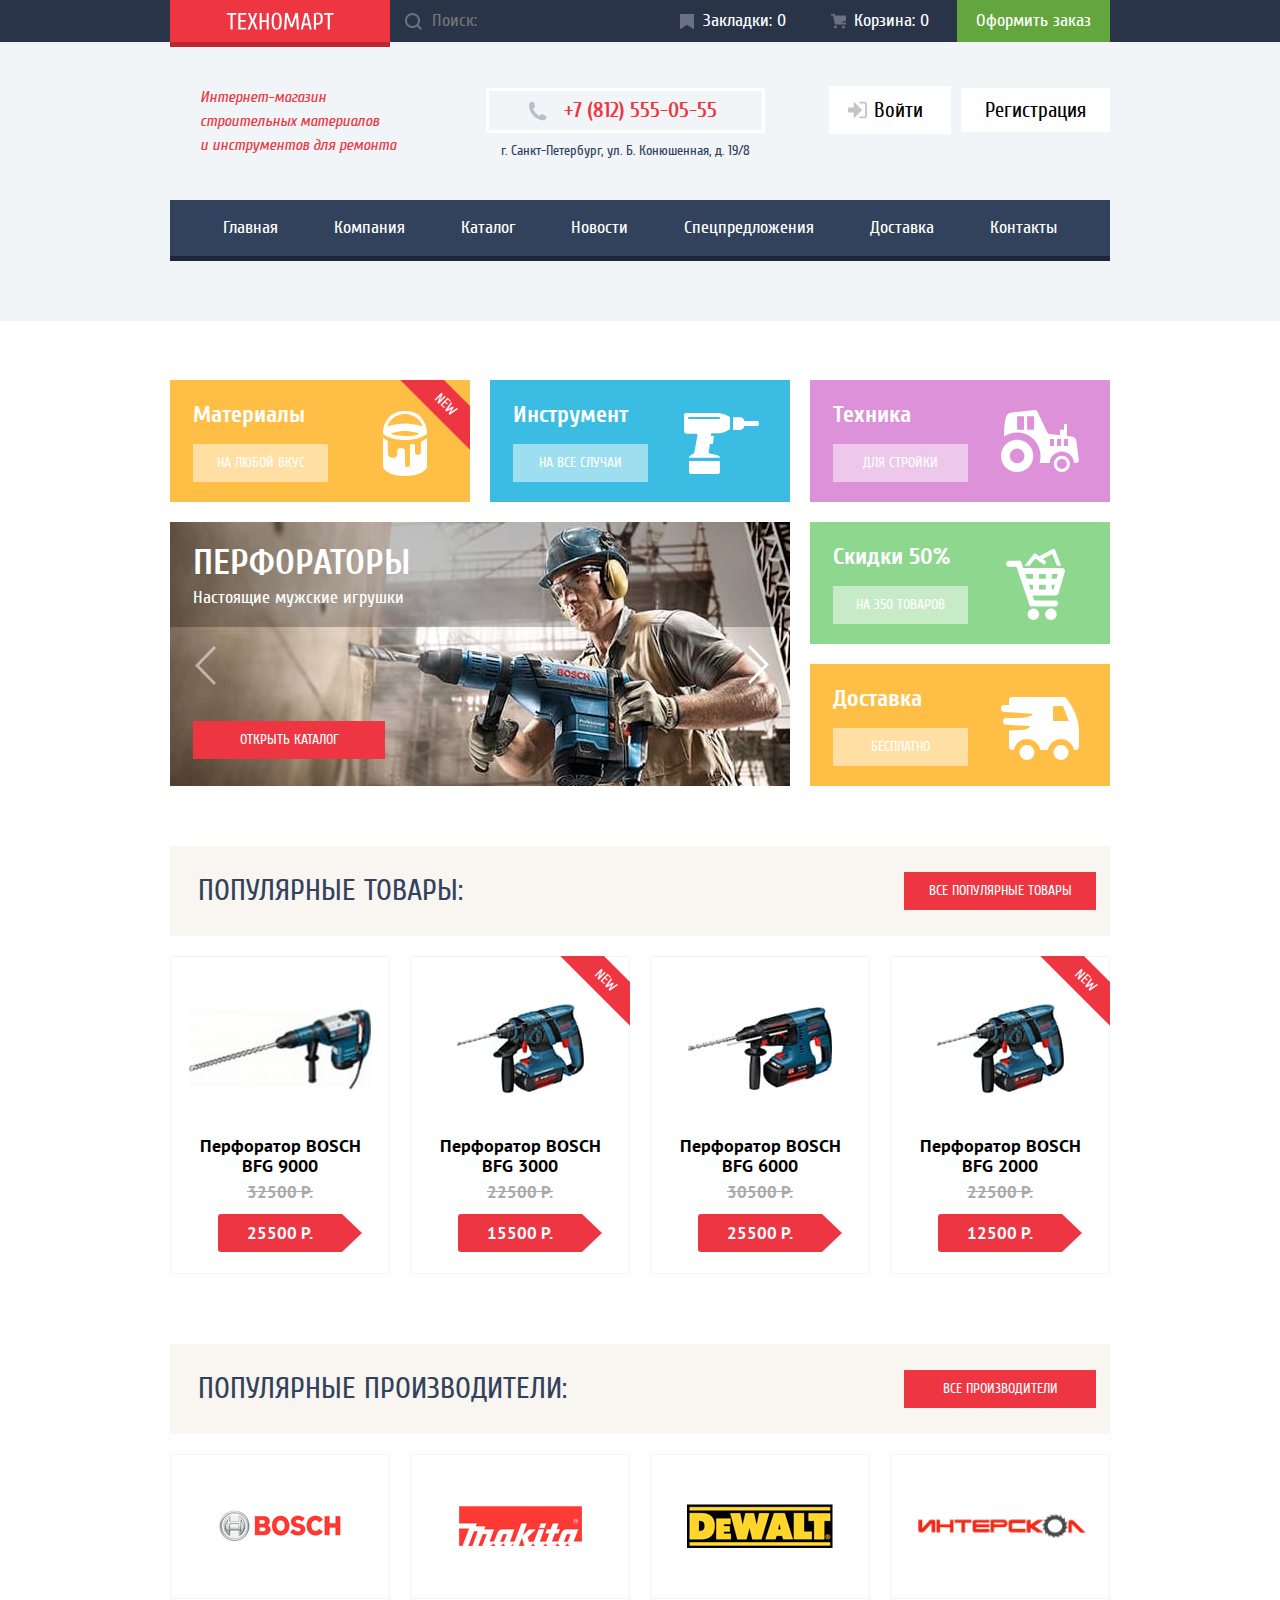
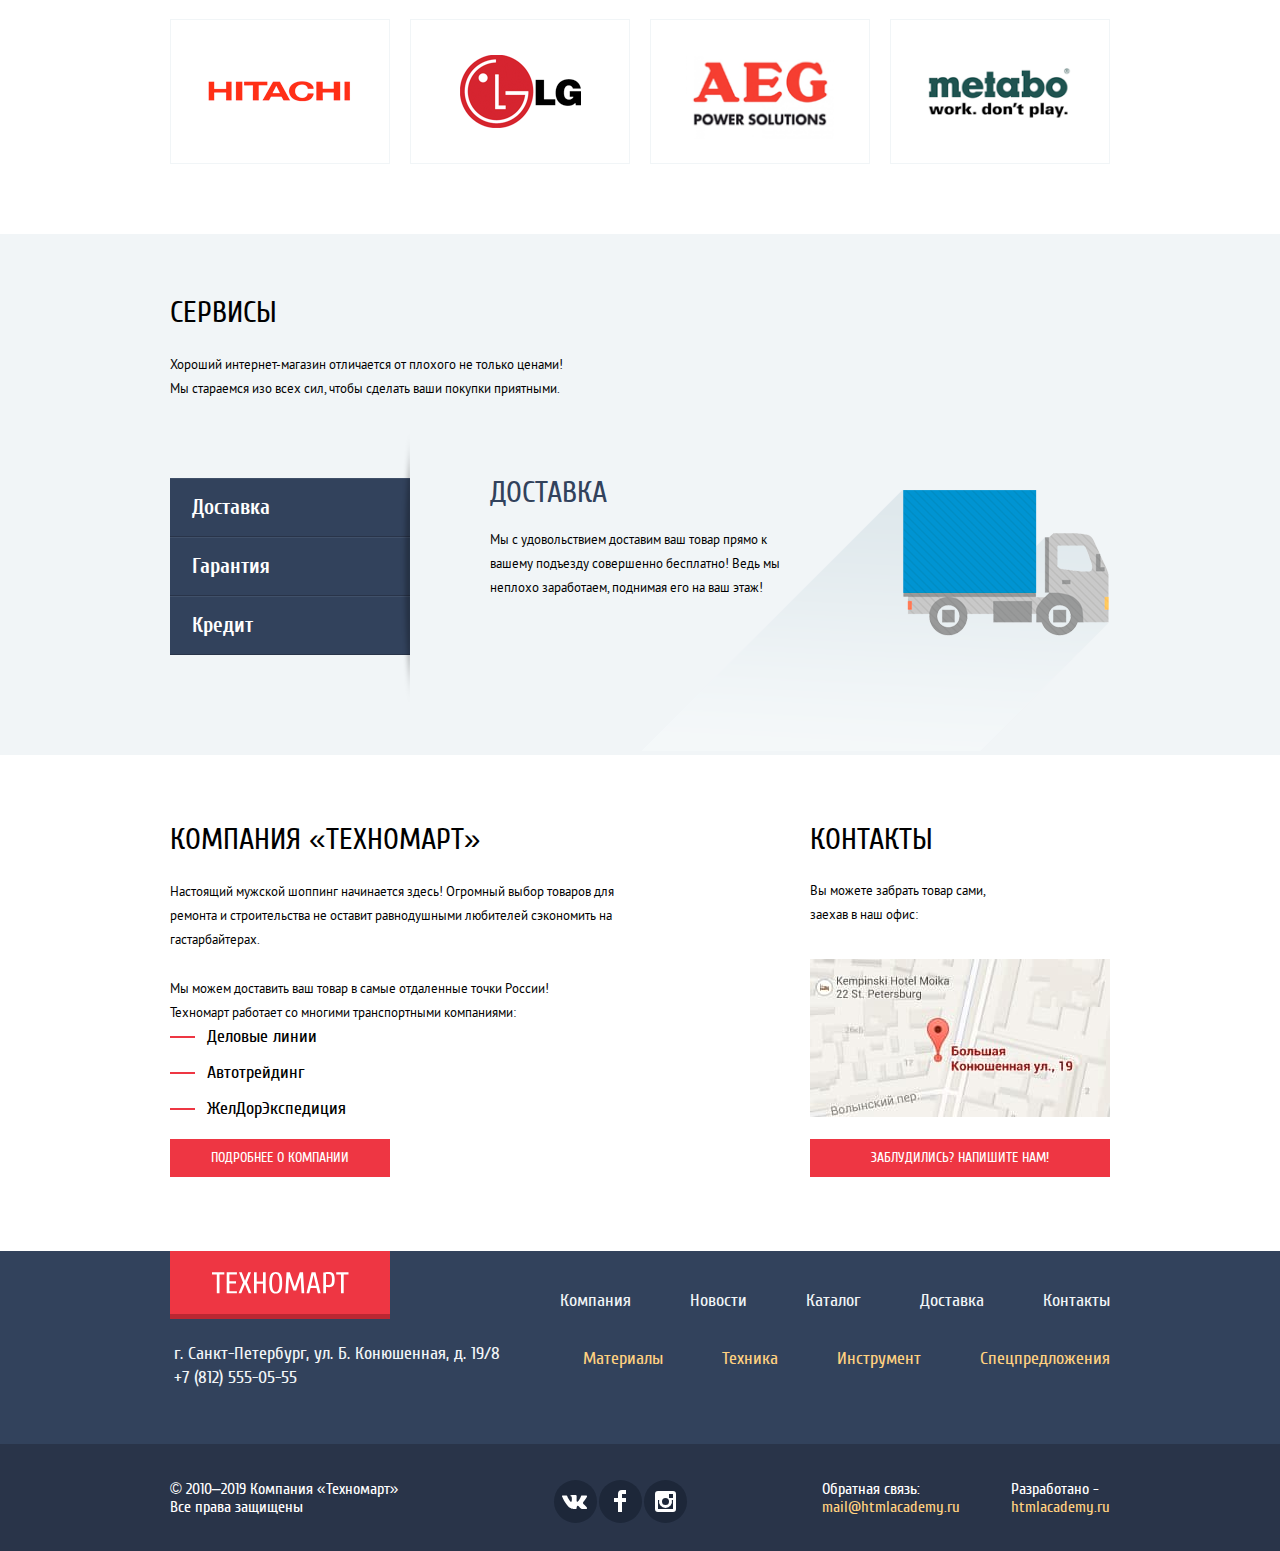
==== commit 54670ae9: "Проблемы с состояниями" ====
--- a/index.html
+++ b/index.html
@@ -4,8 +4,8 @@
 <head>
   <meta charset="utf-8" />
   <title>HTML Academy: Техномарт</title>
-  <link rel="stylesheet" href="css/normalize.css">
-  <link rel="stylesheet" href="css/style.min.css">
+  <link rel="stylesheet" href="css/normalize.min.css">
+  <link rel="stylesheet" href="css/style.css">
 </head>
 
 <body class="page-body">
@@ -18,8 +18,12 @@
             alt="Логотип" /></a>
 
         <form class="search-form">
-          <button class="main-search-btn" type="submit"><span class="visually-hidden">Найти</span></button>
           <input class="main-search" type="search" placeholder="Поиск:" id="search-input">
+          <button class="main-search-btn" type="submit"><span class="visually-hidden">Найти</span><svg width="17"
+              height="17" fill="none" xmlns="http://www.w3.org/2000/svg">
+              <path fill-rule="evenodd" clip-rule="evenodd"
+                d="M13.5 12l3.5 3.6-1.4 1.4-3.6-3.5a7.5 7.5 0 0 1-12-6A7.5 7.5 0 1 1 13.5 12zm-6-10a5.5 5.5 0 1 0 0 11 5.5 5.5 0 0 0 0-11z"
+                fill="#fff" /></svg></button>
           <label class="visually-hidden" for="search-input">Введите название товара или раздела</label>
         </form>
 
@@ -45,7 +49,11 @@
 
       <!-- Основное меню -->
       <div class="login">
-        <a class="login-link" href="">Войти</a>
+        <a class="login-link" href=""><svg class="login-link-icon" width="20" height="17" fill="none" xmlns="http://www.w3.org/2000/svg">
+            <path d="M14.17 8.5L5.7 0v6H0v5h5.71v6l8.46-8.5z" fill="#C5C5C5" />
+            <path
+              d="M16.18 15.01h-4.79V17h4.79c2.07 0 2.86-1.81 2.88-3.03V3.03C19.04 1.8 18.26 0 16.18 0h-4.79v1.99h4.79c.8 0 .94.68.96 1.06v10.9c-.02.38-.16 1.06-.96 1.06z"
+              fill="#C5C5C5" /></svg>Войти</a>
         <a class="signup-link" href="">Регистрация</a>
       </div>
     </div>
@@ -107,8 +115,9 @@
                 </li>
               </ul>
               <button class="slider-button slider-button-back button-disabled slider-arrow " type="button"
-                disabled>Назад</button>
-              <button class="slider-button slider-button-next slider-arrow " type="button">Вперед</button>
+                disabled><span class="visually-hidden">Назад</span></button>
+              <button class="slider-button slider-button-next slider-arrow" type="button"><span
+                  class="visually-hidden">Вперед</span></button>
             </div>
           </li>
         </ul>
@@ -133,7 +142,7 @@
               <del class="product-card-old-price">32500 Р.</del>
               <ins class="product-card-price">25500 Р.</ins>
               <div class="product-card-buttons-wrapper">
-                <a class="button product-card-button-buy" href="">Купить</a>
+                <a class="button product-card-button-buy" href="mycart.html">Купить</a>
                 <a class="button product-card-button-tomarks" href="">В закладки</a>
               </div>
             </article>
@@ -146,7 +155,7 @@
               <del class="product-card-old-price">22500 Р.</del>
               <ins class="product-card-price">15500 Р.</ins>
               <div class="product-card-buttons-wrapper">
-                <a class="button product-card-button-buy" href="">Купить</a>
+                <a class="button product-card-button-buy" href="mycart.html">Купить</a>
                 <a class="button product-card-button-tomarks" href="">В закладки</a>
               </div>
             </article>
@@ -159,7 +168,7 @@
               <del class="product-card-old-price">30500 Р.</del>
               <ins class="product-card-price">25500 Р.</ins>
               <div class="product-card-buttons-wrapper">
-                <a class="button product-card-button-buy" href="">Купить</a>
+                <a class="button product-card-button-buy" href="mycart.html">Купить</a>
                 <a class="button product-card-button-tomarks" href="">В закладки</a>
               </div>
             </article>
@@ -172,7 +181,7 @@
               <del class="product-card-old-price">22500 Р.</del>
               <ins class="product-card-price">12500 Р.</ins>
               <div class="product-card-buttons-wrapper">
-                <a class="button product-card-button-buy" href="">Купить</a>
+                <a class="button product-card-button-buy" href="mycart.html">Купить</a>
                 <a class="button product-card-button-tomarks" href="">В закладки</a>
               </div>
             </article>
@@ -309,7 +318,7 @@
           <a class="contacts-map-link" href="https://www.google.ru/maps"><img src="img/map-preview-img.jpg" width="300"
               height="158" alt="Адрес г. Санкт-Петербург, ул. Б. Конюшенная, д. 19/8"></a>
 
-          <a class="button contacts-button" href="">Заблудились? Напишите нам!</a>
+          <a class="button contacts-button" href="write-us.html">Заблудились? Напишите нам!</a>
         </section>
       </div>
     </section>
@@ -407,7 +416,7 @@
         </li>
         <li class="write-us-list-item">
           <label class="write-us-label" for="wrie-us-user-text">Текст письма:</label>
-          <textarea class="write-us-user-text" name="write-us-user-text" id="wrie-us-user-text" cols="100" rows="100"
+          <textarea class="write-us-user-text" name="write-us-user-text" id="wrie-us-user-text" cols="100" rows="10"
             placeholder="В свободной форме"></textarea>
         </li>
       </ul>
--- a/css/style.css
+++ b/css/style.css
@@ -0,0 +1,2066 @@
+/* Custom properties */
+:root {
+  --basic-red: #ee3643;
+  --basic-green: #63a63e;
+  --filter-green: #00ca74;
+  --basic-grey: #3d546f;
+  --basic-greylight: #c5c5c5;
+  --alt-grey: #32425c;
+  --alt-grey-light: #a9a9a9;
+  --tab-grey: #405069;
+  --filter-grey: #d7dcde;
+  --filter-toggle-grey: #ababab;
+  --filter-active-grey: #b5b5b5;
+  --basic-background: #f1f5f7;
+  --alt-background: #293449;
+  --alt-background-dark: #161D29;
+  --title-background: #f9f5f0;
+  --alt-title-background: #f2f6f8;
+  --options-background: #f7f3ec;
+  --white: #ffffff;
+  --black: #000000;
+  --special-yellow: #ffbf47;
+  --special-blue: #3bbce3;
+  --special-lilac: #dc91d8;
+  --special-greenlight: #8ed78f;
+  --special-yellowlight: #ffd180;
+  --success: #5fbb2d;
+  --warning: #ffbf47;
+  --error: #ba2732;
+  --hover-button-red: #ca2c37;
+  --active-link-white: rgba(255, 255, 255, 0.5);
+  --active-special-yellowlight: rgba(255, 209, 128, 0.5);
+  --active-nav-grey: #1d2739;
+  --active-buy-button-green: #518534;
+  --grey-lighten: #ffffff @0% rgba(255, 255, 255, 0) @100%;
+  --shadow-black: rgba(0, 0, 0, 0.3);
+}
+
+*,
+*::after,
+*::before {
+  box-sizing: border-box;
+}
+
+/* FONTS */
+
+/* Cuprum-Regular */
+@font-face {
+  font-family: "Cuprum";
+  font-style: normal;
+  font-weight: 400;
+  src: local("Cuprum Regular"), local("Cuprum-Regular"),
+    url("../fonts/cuprum.woff2") format("woff2"),
+    url("../fonts/cuprum.woff") format("woff");
+}
+
+/* Cuprum-Bold */
+@font-face {
+  font-family: "Cuprum";
+  font-style: normal;
+  font-weight: 700;
+  src: local("Cuprum Bold"), local("Cuprum-Bold"),
+    url("../fonts/cuprumbold.woff2") format("woff2"),
+    url("../fonts/cuprumbold.woff") format("woff");
+}
+
+/* Cuprum-Italic */
+@font-face {
+  font-family: "Cuprum";
+  font-style: italic;
+  font-weight: 400;
+  src: local("Cuprum Italic"), local("Cuprum-Italic"),
+    url("../fonts/cuprumitalic.woff2") format("woff2"),
+    url("../fonts/cuprumitalic.woff") format("woff");
+}
+
+/* Cuprum-BoldItalic */
+@font-face {
+  font-family: "Cuprum";
+  font-style: italic;
+  font-weight: 700;
+  src: local("Cuprum Bold Italic"), local("Cuprum-BoldItalic"),
+    url("../fonts/cuprumbolditalic.woff2") format("woff2"),
+    url("../fonts/cuprumbolditalic.woff") format("woff");
+}
+
+/* PT Sans-Regular */
+@font-face {
+  font-family: "PT Sans";
+  font-style: normal;
+  font-weight: 400;
+  src: local("PT Sans"), local("PTSans-Regular"),
+    url("../fonts/ptsans.woff2") format("woff2"),
+    url("../fonts/ptsans.woff") format("woff");
+}
+
+/* PT Sans-Bold */
+@font-face {
+  font-family: "PT Sans";
+  font-style: normal;
+  font-weight: 700;
+  src: local("PT Sans Bold"), local("PTSans-Bold"),
+    url("../fonts/ptsansbold.woff2") format("woff2"),
+    url("../fonts/ptsansbold.woff") format("woff");
+}
+
+/* STYLES */
+body {
+  min-width: 960px;
+  margin: 0;
+  padding: 0;
+  font-family: "Cuprum", "Arial", sans-serif;
+  font-size: 18px;
+  line-height: 24px;
+  font-weight: 400;
+  color: var(--basic-grey);
+  background-color: var(--white);
+}
+img {
+  max-width: 100%;
+}
+a {
+  text-decoration: none;
+}
+
+.page {
+  height: 100%;
+}
+
+.page-body {
+  min-height: 100%;
+  display: grid;
+  grid-template-rows: min-content 1fr min-content;
+  align-content: start;
+}
+
+.list-reset {
+  margin: 0;
+  padding: 0;
+  list-style: none;
+}
+
+.visually-hidden {
+  position: absolute;
+  width: 1px;
+  height: 1px;
+  margin: -1px;
+  border: 0;
+  padding: 0;
+  white-space: nowrap;
+  clip-path: inset(100%);
+  clip: rect(0 0 0 0);
+  overflow: hidden;
+}
+
+.container {
+  width: 960px;
+  margin: 0 auto;
+  padding: 0 10px;
+}
+
+/* BUTTONS */
+.button {
+  font-family: "Cuprum", "Arial", sans-serif;
+  font-size: 14px;
+  font-weight: 400;
+  line-height: 18px;
+  color: var(--white);
+  text-transform: uppercase;
+  background-color: var(--basic-red);
+  display: inline-block;
+  width: 192px;
+  padding: 10px 0;
+  text-align: center;
+}
+
+.button:hover {
+  background-color: var(--hover-button-red);
+}
+
+.button:active {
+  background-color: var(--error);
+}
+
+.product-card-button-buy {
+  background-color: var(--basic-green);
+  border-bottom: 3px var(--active-buy-button-green) solid;
+  border-radius: 3px;
+  margin-bottom: 11px;
+  padding: 9px 20px 9px 30px;
+  width: 135px;
+  height: 36px;
+  position: relative;
+}
+
+.product-card-button-buy::before {
+  content: "";
+  position: absolute;
+  width: 15px;
+  height: 15px;
+  left: 27px;
+  top: 50%;
+  transform: translateY(-50%);
+  background-repeat: no-repeat;
+  background-position: 0 0;
+  opacity: 0.3;
+  background-image: url("../img/icon-cart.svg");
+}
+
+.product-card-button-buy:hover {
+  background-color: var(--success);
+}
+
+.product-card-button-buy:active {
+  background-color: var(--active-buy-button-green);
+}
+
+.product-card-button-tomarks {
+  color: var(--alt-grey);
+  background-color: transparent;
+  border: 3px var(--basic-green) solid;
+  border-radius: 2px;
+  width: 135px;
+  min-height: 36px;
+  padding: 9px 2px;
+}
+
+.product-card-button-tomarks:hover {
+  background-color: transparent;
+  border-color: var(--basic-grey);
+}
+
+.product-card-button-tomarks:active {
+  background-color: transparent;
+  border-color: var(--basic-greylight);
+}
+
+.title {
+  font-family: "Cuprum", "Arial", sans-serif;
+  font-size: 30px;
+  font-weight: 400;
+  line-height: 30px;
+  text-transform: uppercase;
+}
+
+.title-button {
+  background-color: var(--title-background);
+  display: flex;
+  flex-wrap: wrap;
+  justify-content: space-between;
+  align-items: center;
+  padding: 5px 14px 5px 28px;
+}
+
+/* INDEX PAGE STYLES */
+.header {
+  font-family: "Cuprum", "Arial", sans-serif;
+  background-color: var(--basic-background);
+  padding-bottom: 60px;
+}
+
+.header-top-wrapper {
+  background-color: var(--alt-background);
+}
+
+.header-logo,
+.footer-logo {
+  display: flex;
+  flex-wrap: wrap;
+  background-color: var(--basic-red);
+}
+
+.header-logo {
+  width: 220px;
+  height: 42px;
+  position: relative;
+}
+
+.header-logo:active {
+  opacity: 0.9;
+}
+
+.header-logo::after {
+  content: "";
+  position: absolute;
+  width: 220px;
+  height: 5px;
+  bottom: -5px;
+  background-color: var(--error);
+}
+
+.header-logo-img {
+  margin: auto;
+}
+
+.header-top {
+  display: flex;
+  flex-wrap: wrap;
+  justify-content: space-between;
+}
+
+.main-search-btn {
+  position: absolute;
+  width: 17px;
+  height: 17px;
+  opacity: 0.3;
+  background-color: transparent;
+  border: none;
+  transform: translate(9px, 12px);
+}
+
+.search-form {
+  flex-grow: 1;
+  display: flex;
+  justify-content: flex-start;
+  position: relative;
+}
+
+.main-search {
+  min-height: 42px;
+  background-color: transparent;
+  border: none;
+  color: var(--white);
+  width: 100%;
+  padding-left: 42px;
+}
+
+.main-search::placeholder {
+  opacity: 1;
+}
+
+.main-search:hover + .main-search-btn {
+  opacity: 1;
+}
+
+.main-search:focus {
+  background-color: var(--white);
+  color: var(--black);
+}
+
+.main-search:focus + .main-search-btn {
+  opacity: 1;
+}
+
+.main-search:focus + .main-search-btn path {
+  fill: var(--basic-red);
+}
+
+.marks-link,
+.cart-link,
+.checkout-link {
+  font-size: 18px;
+  font-weight: 400;
+  line-height: 24px;
+  color: var(--white);
+  padding: 9px 28px 9px 40px;
+  position: relative;
+}
+
+.filled-cart {
+  background-color: var(--basic-red);
+}
+
+.checkout-link {
+  background-color: var(--basic-green);
+  padding: 9px 19px;
+}
+
+.marks-link::before,
+.cart-link::before {
+  content: "";
+  position: absolute;
+  width: 15px;
+  height: 15px;
+  left: 17px;
+  top: 50%;
+  transform: translateY(-50%);
+  background-repeat: no-repeat;
+  background-position: 0 0;
+  opacity: 0.3;
+}
+
+.marks-link::before {
+  background-image: url("../img/icon-bookmark.svg");
+}
+
+.cart-link::before {
+  background-image: url("../img/icon-cart.svg");
+}
+
+.marks-link:hover,
+.cart-link:hover,
+.checkout-link:hover {
+  color: var(--white);
+}
+
+.marks-link:hover::before,
+.cart-link:hover::before {
+  opacity: 1;
+}
+
+.marks-link:hover,
+.cart-link:hover {
+  background-color: var(--alt-background-dark);
+}
+
+.checkout-link:hover {
+  background-color: var(--success);
+}
+
+.marks-link:active,
+.cart-link:active,
+.checkout-link:active {
+  color: var(--active-link-white);
+}
+
+.checkout-link:active {
+  background-color: var(--basic-green);
+}
+
+.header-middle-wrapper {
+  display: flex;
+  flex-wrap: wrap;
+  justify-content: space-between;
+  margin-top: 43px;
+  margin-bottom: 23px;
+  padding: 0;
+}
+
+.header-slogan {
+  width: 197px;
+  margin: 0;
+  margin-left: 40px;
+}
+
+.header-slogan-text {
+  font-size: 16px;
+  font-weight: 400;
+  line-height: 23px;
+  font-style: italic;
+  color: var(--basic-red);
+}
+
+.header-location {
+  text-align: center;
+  margin: 10px 0 0 40px;
+}
+
+.header-phone {
+  font-size: 21px;
+  font-weight: 700;
+  line-height: 30px;
+  color: var(--basic-red);
+  border: var(--white) solid 3px;
+  padding: 7px 45px 8px 75px;
+  position: relative;
+}
+
+.header-phone::before {
+  content: "";
+  position: absolute;
+  width: 19px;
+  height: 19px;
+  left: 39px;
+  top: 50%;
+  transform: translateY(-50%);
+  background-repeat: no-repeat;
+  background-position: 0 0;
+  background-image: url("../img/icon-phone.svg");
+}
+
+.header-adress {
+  font-size: 14px;
+  font-weight: 400;
+  line-height: 24px;
+  color: var(--alt-grey);
+}
+
+.login {
+  margin: 15px 10px;
+}
+
+.catalog-login {
+  display: grid;
+  grid-template-rows: 1fr min-content;
+  position: relative;
+  margin: 1px 10px 20px;
+}
+
+.login-link,
+.signup-link {
+  font-size: 21px;
+  font-weight: 400;
+  line-height: 21px;
+  color: var(--black);
+  background-color: var(--white);
+  margin-left: 5px;
+  padding: 10px 24px;
+  position: relative;
+}
+
+.login-link {
+  padding: 12px 28px 12px 45px;
+}
+
+.login-link:hover .login-link-icon path {
+  fill: var(--basic-grey);
+}
+
+.login-link:active .login-link-icon path {
+  fill: var(--basic-greylight);
+}
+
+.login-link-icon {
+  content: "";
+  position: absolute;
+  left: 19px;
+  top: 50%;
+  transform: translateY(-50%);
+}
+
+.user-links-wrapper {
+  display: flex;
+  flex-wrap: wrap;
+  background-color: var(--white);
+  position: relative;
+}
+
+.authorized-user {
+  font-size: 21px;
+  font-weight: 400;
+  line-height: 21px;
+  color: var(--black);
+  background-color: var(--white);
+  margin: 0 auto;
+  padding: 12px 0px 12px 53px;
+  position: relative;
+}
+
+.authorized-user:hover .authorized-user-icon path{
+  fill: var(--basic-grey);
+}
+
+.authorized-user:active .authorized-user-icon path{
+  fill: var(--basic-greylight);
+}
+
+.authorized-user-icon {
+  position: absolute;
+  content: "";
+  top: 50%;
+  left: 14px;
+  transform: translateY(-50%);
+}
+
+.logout {
+  width: 20px;
+  height: 18px;
+  margin: auto;
+  padding: 22px 37px 23px 20px;
+  background-image: url("../img/icon-logout.svg");
+  background-repeat: no-repeat;
+  background-position: center;
+}
+
+.orders-personal-list {
+  display: flex;
+  margin: 0 auto;
+  padding: 0;
+}
+
+.orders,
+.personal-area {
+  font-size: 16px;
+  font-weight: 400;
+  line-height: 18px;
+  color: var(--alt-grey);
+  padding: 6px 13px;
+}
+
+.personal-list-item {
+  position: relative;
+}
+
+.personal-list-item:not(:last-child)::after {
+  content: "";
+  position: absolute;
+  top: 50%;
+  transform: translateY(-50%);
+  right: 0;
+  width: 4px;
+  height: 4px;
+  border-radius: 50%;
+  background-color: var(--alt-grey);
+}
+
+.orders:hover,
+.personal-area:hover {
+  color: var(--basic-red);
+}
+
+.authorized-user:active,
+.orders:active,
+.personal-area:active {
+  color: var(--basic-greylight);
+}
+
+.login-link:hover,
+.signup-link:hover {
+  color: var(--basic-red);
+}
+
+.login-link:active,
+.signup-link:active {
+  color: var(--basic-greylight);
+}
+
+.main-nav-list {
+  background-color: var(--alt-grey);
+  display: flex;
+  flex-wrap: wrap;
+  justify-content: space-around;
+  padding: 0 25px;
+  border-bottom: 5px var(--active-nav-grey) solid;
+}
+
+.main-nav-link {
+  font-size: 18px;
+  font-weight: 400;
+  line-height: 24px;
+  color: var(--white);
+  display: block;
+  padding: 16px 27px;
+}
+
+.main-nav-link:hover {
+  background-color: var(--alt-background);
+}
+
+.main-nav-link:active {
+  color: var(--active-link-white);
+  background-color: var(--active-nav-grey);
+}
+
+/* SECTION: promo */
+.promo {
+  font-family: "Cuprum", "Arial", sans-serif;
+  padding-top: 59px;
+}
+
+.promo-list {
+  display: grid;
+  grid-template-columns: 1fr 1fr 1fr;
+  grid-template-rows: 1fr 1fr 1fr;
+  gap: 20px;
+}
+
+.promo-item {
+  padding: 20px 23px;
+  position: relative;
+  overflow: hidden;
+}
+
+.promo-item:nth-child(1) {
+  background-color: var(--warning);
+}
+
+.promo-item::after {
+  content: "";
+  position: absolute;
+  background-repeat: no-repeat;
+  background-position: 0 0;
+}
+
+.promo-item:nth-child(1)::after {
+  width: 44px;
+  height: 65px;
+  right: 43px;
+  top: 31px;
+  background-image: url("../img/promo-icon-1.svg");
+}
+
+.promo-item:nth-child(2) {
+  background-color: var(--special-blue);
+}
+
+.promo-item:nth-child(2)::after {
+  width: 75px;
+  height: 61px;
+  right: 31px;
+  top: 33px;
+  background-image: url("../img/promo-icon-2.svg");
+}
+
+.promo-item:nth-child(3) {
+  background-color: var(--special-lilac);
+}
+
+.promo-item:nth-child(3)::after {
+  width: 78px;
+  height: 62px;
+  right: 31px;
+  top: 30px;
+  background-image: url("../img/promo-icon-3.svg");
+}
+
+.promo-item:nth-child(4) {
+  background-color: var(--special-greenlight);
+}
+
+.promo-item:nth-child(4)::after {
+  width: 59px;
+  height: 78px;
+  right: 45px;
+  top: 26px;
+  background-image: url("../img/promo-icon-4.svg");
+}
+
+.promo-item:nth-child(5) {
+  background-color: var(--special-yellow);
+}
+
+.promo-item:nth-child(5)::after {
+  width: 78px;
+  height: 63px;
+  right: 31px;
+  top: 33px;
+  background-image: url("../img/promo-icon-5.svg");
+}
+
+.promo-item-title {
+  font-weight: 700;
+  line-height: 30px;
+  font-size: 24px;
+  color: var(--white);
+  margin: 0;
+  margin-bottom: 14px;
+}
+
+.promo-item-link {
+  font-size: 14px;
+  font-weight: 400;
+  line-height: 28px;
+  color: var(--white);
+  text-transform: uppercase;
+  background-color: var(--active-link-white);
+  padding: 5px 23px;
+  display: inline-block;
+  min-width: 135px;
+  text-align: center;
+}
+
+.promo-item-link:hover {
+  background-color: var(--basic-greylight);
+}
+
+.promo-item-link:active {
+  background-color: var(--alt-grey-light);
+}
+
+.slider-item {
+  grid-column: 1 / 3;
+  grid-row: 2 / 4;
+  background-color: var(--basic-grey);
+  position: relative;
+}
+
+.slider,
+.slider-list,
+.slide {
+  height: 100%;
+}
+
+.slide:nth-child(1) {
+  background-image: url("../img/slider-img-1.jpg");
+  background-repeat: no-repeat;
+  padding: 23px;
+  position: relative;
+}
+
+/* Скрыл для удобства */
+.slide:nth-child(2) {
+  display: none;
+  background-image: url("../img/slider-img-2.jpg");
+}
+
+.slide-title {
+  font-size: 36px;
+  font-weight: 700;
+  line-height: 36px;
+  color: var(--white);
+  text-transform: uppercase;
+  margin: 0;
+}
+
+.slide-text {
+  font-size: 18px;
+  font-weight: 400;
+  line-height: 24px;
+  color: var(--white);
+  margin: 0;
+  padding: 5px 0;
+}
+
+.slide-button {
+  position: absolute;
+  bottom: 0;
+  margin-bottom: 27px;
+}
+
+.slider-button {
+  cursor: pointer;
+  position: absolute;
+  width: 22px;
+  height: 40px;
+  background-color: transparent;
+  border: none;
+  color: transparent;
+}
+
+.button-disabled {
+  opacity: 0.5;
+}
+
+.slider-arrow {
+  top: 54%;
+  transform: translateY(-50%);
+}
+
+.slider-button-back {
+  background-image: url("../img/icon-left.svg");
+  left: 0;
+  margin-left: 24px;
+}
+
+.slider-button-next {
+  background-image: url("../img/icon-right.svg");
+  right: 0;
+  margin-right: 20px;
+}
+
+/* SECTION: popular-products */
+.popular-products {
+  font-family: "PT Sans", "Arial", sans-serif;
+  padding-top: 60px;
+}
+
+.popular-products-list {
+  display: flex;
+  flex-wrap: wrap;
+  justify-content: space-around;
+  gap: 20px;
+  margin-top: 20px;
+}
+
+.popular-products-item {
+  position: relative;
+  width: 220px;
+  overflow: hidden;
+}
+
+.popular-products-main-title {
+  color: var(--alt-grey);
+}
+
+.product-card {
+  display: flex;
+  flex-wrap: wrap;
+  flex-direction: column;
+  text-align: center;
+  border: 1px var(--basic-background) solid;
+  padding: 6px 18px 21px;
+  min-height: 318px;
+  position: relative;
+}
+
+.popular-products-item:hover,
+.products-item:hover {
+  box-shadow: 0 1px 10px var(--shadow-black);
+}
+
+.product-card:hover .product-img {
+  opacity: 0;
+}
+
+.product-card-buttons-wrapper {
+  display: none;
+  position: absolute;
+  width: 135px;
+  top: 38px;
+  left: 40px;
+  right: 40px;
+}
+
+.product-card:hover .product-card-buttons-wrapper {
+  display: block;
+}
+
+.promo-item.new::before,
+.popular-products-item.new::after,
+.products-item.new::after {
+  content: "New";
+  font-family: "Cuprum", "Arial", sans-serif;
+  font-size: 14px;
+  padding: 4px 64px 3px;
+  text-transform: uppercase;
+  position: absolute;
+  transform: translate(50%) rotate(45deg);
+  transform-origin: center top;
+  top: 13px;
+  right: 13px;
+  text-align: center;
+  color: var(--white);
+  background-color: var(--basic-red);
+}
+
+.product-img {
+  order: -1;
+  margin: auto;
+  object-fit: contain;
+  width: min-content;
+  height: min-content;
+}
+
+.product-card-title {
+  font-size: 18px;
+  font-weight: 700;
+  line-height: 20px;
+  color: var(--black);
+  margin: 0;
+  margin-bottom: 7px;
+}
+
+.product-card-old-price {
+  font-size: 17px;
+  font-weight: 700;
+  line-height: 18px;
+  color: var(--alt-grey-light);
+  margin-bottom: 13px;
+}
+
+.product-card-price {
+  font-size: 17px;
+  font-weight: 700;
+  line-height: 18px;
+  color: var(--white);
+  text-decoration: none;
+  background-color: var(--basic-red);
+  min-width: 102px;
+  margin: 0 auto;
+  padding: 10px 29px;
+  position: relative;
+  border-radius: 3px;
+  border-top-right-radius: 0;
+  border-bottom-right-radius: 0;
+}
+
+.product-card-price::after {
+  content: "";
+  position: absolute;
+  top: 50%;
+  left: 100%;
+  transform: translateY(-50%);
+  border: 19px solid transparent;
+  border-left: 20px solid var(--basic-red);
+}
+
+/* SECTION: popular-producers */
+.popular-producers {
+  padding-top: 70px;
+}
+
+.popular-producers-main-title {
+  color: var(--alt-grey);
+}
+
+.producers-list {
+  display: grid;
+  grid-template-columns: repeat(4, 1fr);
+  gap: 20px;
+  margin-top: 20px;
+}
+
+.producers-list-item:hover {
+  box-shadow: 0 1px 10px var(--shadow-black);
+}
+
+.producers-list-item:active {
+  box-shadow: 0 1px 10px var(--shadow-black);
+  opacity: 0.3;
+}
+
+.producer-img-link {
+  display: flex;
+  flex-wrap: wrap;
+  align-items: center;
+  justify-content: center;
+  height: 145px;
+  padding: 15px;
+  border: 1px var(--basic-background) solid;
+}
+
+.producer-img {
+  object-fit: contain;
+  max-height: 100%;
+}
+
+/* SECTION: services */
+.services {
+  background-color: var(--basic-background);
+  margin-top: 70px;
+  padding-top: 64px;
+  padding-bottom: 100px;
+}
+
+.services-main-title {
+  margin: 0;
+  margin-bottom: 25px;
+}
+
+.services-slogan {
+  max-width: 400px;
+  margin: 0;
+  margin-bottom: 77px;
+}
+
+.services-tabs-wrapper {
+  display: grid;
+  grid-template-columns: 240px 1fr;
+  position: relative;
+}
+
+.services-tabs-list {
+  position: relative;
+  width: min-content;
+}
+
+.services-tab-link {
+  min-width: 240px;
+  min-height: 59px;
+  border-top: 1px var(--tab-grey) solid;
+  border-bottom: 1px var(--alt-background) solid;
+}
+
+.services-tabs-list::before {
+  content: "";
+  position: absolute;
+  width: 10px;
+  height: 279px;
+  right: 0;
+  top: -50px;
+  background-image: url("../img/services-pattern.png");
+}
+
+/* Скрыл для удобства */
+.services-content-item {
+  position: relative;
+}
+
+.services-content-item::before {
+  content: "";
+  position: absolute;
+  width: 468px;
+  height: 261px;
+  top: 12px;
+  right: 1px;
+  background-repeat: no-repeat;
+  background-position: 0 0;
+  background-image: url("../img/services-img-1.png");
+}
+
+.services-content-item:not(:nth-child(1)) {
+  display: none;
+}
+
+.services-main-title {
+  color: var(--black);
+}
+
+.services-content-title {
+  color: var(--alt-grey);
+}
+
+.services-slogan,
+.services-content-text {
+  font-family: "PT Sans", "Arial", sans-serif;
+  font-size: 13px;
+  font-weight: 400;
+  line-height: 24px;
+  color: var(--black);
+}
+
+.services-content-list {
+  margin-left: 80px;
+}
+
+.services-content-title {
+  margin: 0;
+  margin-bottom: 20px;
+}
+
+.services-content-text {
+  margin: 0;
+  width: 300px;
+}
+
+.services-tab-link {
+  font-family: "Cuprum", "Arial", sans-serif;
+  font-size: 21px;
+  font-weight: 700;
+  line-height: 30px;
+  color: var(--white);
+  background-color: var(--alt-grey);
+  display: block;
+  width: 196px;
+  padding: 13px 22px;
+}
+
+.services-tab-link:hover {
+  background-color: var(--alt-background);
+}
+.services-tab-link:active {
+  color: var(--alt-grey);
+  background-color: var(--white);
+}
+
+/* SECTION: about */
+.about {
+  padding-bottom: 74px;
+}
+
+.about .container {
+  display: grid;
+  grid-template-columns: 1fr 1fr;
+}
+
+.aboutus-main-title {
+  color: var(--black);
+  margin: 0;
+  margin-top: 70px;
+}
+
+.about-desc {
+  font-family: "PT Sans", "Arial", sans-serif;
+  font-size: 13px;
+  font-weight: 400;
+  line-height: 24px;
+  color: var(--black);
+  margin: 0;
+  margin-top: 25px;
+}
+
+.about-item {
+  font-family: "Cuprum", "Arial", sans-serif;
+  font-size: 18px;
+  font-weight: 400;
+  line-height: 24px;
+  color: var(--black);
+  position: relative;
+  padding-left: 37px;
+}
+
+.about-item:not(:last-child) {
+  margin-bottom: 12px;
+}
+
+.about-item::before {
+  content: "";
+  position: absolute;
+  top: 50%;
+  transform: translateY(-50%);
+  left: 0;
+  width: 25px;
+  height: 2px;
+  background-color: var(--basic-red);
+}
+
+.contacts {
+  justify-self: end;
+}
+
+.about-button {
+  min-width: 220px;
+  margin-top: 18px;
+}
+
+/* SECTION: contacts */
+.contacts-main-title {
+  color: var(--black);
+  margin: 0;
+  padding-top: 70px;
+}
+
+.contacts-desc {
+  font-family: "PT Sans", "Arial", sans-serif;
+  font-size: 13px;
+  font-weight: 400;
+  line-height: 24px;
+  color: var(--black);
+  margin: 0;
+  margin-top: 24px;
+}
+
+.contacts-map-link {
+  display: block;
+  margin-top: 32px;
+}
+
+.contacts-button {
+  width: 100%;
+  margin-top: 15px;
+}
+
+/* FOOTER */
+.footer {
+  font-family: "Cuprum", "Arial", sans-serif;
+  background-color: var(--alt-grey);
+}
+
+.footer-logo {
+  width: 220px;
+  height: 63px;
+  position: relative;
+}
+
+.footer-logo::after {
+  content: "";
+  position: absolute;
+  width: 220px;
+  height: 5px;
+  bottom: -5px;
+  background-color: var(--error);
+}
+
+.footer-logo-img {
+  margin: auto;
+}
+
+.footer-top-wrapper {
+  display: grid;
+  grid-template-columns: 220px 1fr;
+  align-items: end;
+  padding: 0 10px;
+}
+
+.footer-nav-list {
+  display: flex;
+  flex-wrap: wrap;
+  justify-content: flex-end;
+  margin-bottom: 1px;
+}
+
+.footer-nav-link {
+  font-size: 18px;
+  font-weight: 400;
+  line-height: 24px;
+  color: var(--basic-background);
+  margin-left: 59px;
+}
+
+.footer-nav-link:hover {
+  text-decoration: underline;
+}
+
+.footer-nav-link:active {
+  color: var(--active-link-white);
+}
+
+.footer-middle-wrapper {
+  display: grid;
+  grid-template-columns: 1fr 1fr;
+  margin-top: 28px;
+}
+
+.footer-adress,
+.footer-phone {
+  font-size: 18px;
+  font-weight: 400;
+  line-height: 24px;
+  color: var(--basic-background);
+  margin: 0 0 0 4px;
+}
+
+.footer-extra-nav {
+  display: flex;
+  justify-content: flex-end;
+  margin-top: 5px;
+}
+
+.footer-extra-nav-link {
+  font-size: 18px;
+  font-weight: 400;
+  line-height: 24px;
+  color: var(--special-yellowlight);
+  margin-left: 59px;
+}
+
+.footer-extra-nav-link:hover {
+  text-decoration: underline;
+}
+
+.footer-extra-nav-link:active {
+  color: var(--active-special-yellowlight);
+}
+
+.footer-bottom {
+  background-color: var(--alt-background);
+  margin-top: 54px;
+  padding: 36px 0 31px;
+}
+
+.footer-bottom .container {
+  display: grid;
+  grid-template-columns: 2fr 1.4fr 1fr;
+}
+
+.copyright-text {
+  font-size: 16px;
+  font-weight: 400;
+  line-height: 18px;
+  color: var(--white);
+  margin: 0;
+}
+
+.socials-list {
+  display: flex;
+  flex-wrap: wrap;
+}
+
+.socials-item {
+  width: 40px;
+  height: 40px;
+  margin-right: 5px;
+}
+
+.socials-item:last-child {
+  margin-right: 0;
+}
+
+.socials-link {
+  display: flex;
+  align-items: center;
+  justify-content: center;
+  width: 43px;
+  height: 43px;
+  border-radius: 50%;
+  color: inherit;
+  background-color: var(--active-nav-grey);
+}
+
+.socials-link:hover,
+.socials-link:active {
+  background-color: var(--basic-red);
+}
+
+.feedback-madeby-wrapper {
+  display: flex;
+}
+
+.feedback,
+.madeby {
+  font-size: 16px;
+  font-weight: 400;
+  line-height: 18px;
+  color: var(--white);
+  margin: 0;
+}
+
+.madeby {
+  margin-left: 51px;
+}
+
+.feedback-link,
+.madeby-link {
+  color: var(--special-yellowlight);
+}
+
+.feedback-link:hover,
+.madeby-link:hover {
+  text-decoration: underline;
+}
+
+.feedback-link:active,
+.madeby-link:active {
+  color: var(--basic-red);
+}
+
+/* CATALOG PAGE STYLES */
+.catalog-content-wrapper {
+  padding-bottom: 50px;
+}
+
+.crumbs-title-wrapper {
+  display: grid;
+}
+
+.catalog-product-title {
+  background-color: var(--alt-title-background);
+  color: var(--alt-grey);
+  margin: 0 0 20px 0;
+  padding: 29px 0 29px 29px;
+}
+
+.bread-crumbs {
+  display: flex;
+  flex-wrap: wrap;
+  padding: 16px 0 18px;
+  order: -1;
+}
+
+.bread-crumbs-link {
+  font-family: "PT Sans", "Arial", sans-serif;
+  font-size: 13px;
+  font-weight: 400;
+  line-height: 18px;
+  color: var(--black);
+  text-transform: uppercase;
+  padding: 0 15px 0 26px;
+}
+
+.tohome-link {
+  padding: 10px;
+  margin-right: 10px;
+}
+
+.bread-crumbs-item {
+  position: relative;
+}
+
+.bread-crumbs-item::before {
+  content: "";
+  position: absolute;
+  width: 8px;
+  height: 12px;
+  top: 50%;
+  transform: translateY(-50%);
+  left: 0;
+  background-image: url("../img/icon-right-small.svg");
+}
+
+.bread-crumbs-item:nth-child(1)::before {
+  width: 14px;
+  height: 12px;
+  background-image: url("../img/icon-home.svg");
+  z-index: -999;
+}
+
+.filter-sort-product-wrapper {
+  display: grid;
+  grid-template-columns: 220px 1fr;
+  align-content: start;
+  gap: 20px;
+}
+
+.range-controls,
+.product-filter-title,
+.product-sort {
+  background-color: var(--options-background);
+}
+
+.product-filter-title {
+  font-family: "PT Sans", "Arial", sans-serif;
+  font-size: 13px;
+  font-weight: 400;
+  line-height: 18px;
+  color: var(--black);
+  text-transform: uppercase;
+  margin: 0;
+  margin-bottom: 14px;
+  padding: 11px 18px;
+}
+
+.product-filter {
+  width: 220px;
+}
+
+.filter-fieldset  {
+  padding: 0;
+  margin: 0;
+  border: none;
+}
+
+.filter-price {
+  padding-bottom: 25px;
+  border-bottom: 2px var(--basic-background) solid;
+}
+
+.range-filter {
+  width: 220px;
+  margin-top: 11px;
+}
+
+.range-controls {
+  position: relative;
+  height: 41px;
+  margin-bottom: 10px;
+  padding: 40px 20px;
+  border-radius: 5px;
+  background-color: var(--options-background);
+}
+
+.scale {
+  height: 2px;
+  background-color: var(--filter-grey);
+}
+
+.bar {
+  width: 70%;
+  height: 2px;
+  background-color: var(--filter-green);
+}
+
+.toggle {
+  position: absolute;
+  top: 30px;
+  left: 0;
+  width: 20px;
+  height: 20px;
+  padding: 0;
+  border: 8px solid var(--white);
+  background-color: var(--filter-toggle-grey);
+  border-radius: 50%;
+  box-shadow: 0 1px 1px 0 var(--shadow-black);
+  cursor: pointer;
+}
+
+.toggle-min {
+  left: 18px;
+}
+
+.toggle-max {
+  left: 135px;
+}
+
+.price-controls {
+  display: flex;
+  justify-content: space-between;
+  position: relative;
+}
+
+.price-controls::before {
+  content: "-";
+  position: absolute;
+  top: 5px;
+  left: 50%;
+  transform: translateX(-50%);
+}
+
+.price-del {
+  transform: translateY(25%);
+}
+
+.min-price,
+.max-price {
+  font-family: "PT Sans", "Arial", sans-serif;
+  font-size: 17px;
+  font-weight: 400;
+  line-height: 18px;
+  color: var(--black);
+  text-transform: uppercase;
+  width: 100px;
+  padding: 8px 10px;
+  text-align: center;
+  border: none;
+  border-radius: 5px;
+  background-color: var(--options-background);
+}
+
+.min-price::-webkit-outer-spin-button,
+.max-price::-webkit-outer-spin-button,
+.min-price::-webkit-inner-spin-button,
+.max-price::-webkit-inner-spin-button {
+  -webkit-appearance: none;
+  margin: 0;
+}
+
+.min-price[type="number"],
+.max-price[type="number"] {
+  -moz-appearance: textfield;
+}
+
+.filter-producers {
+  margin: 14px 0;
+  padding-bottom: 13px;
+  border-bottom: 2px var(--basic-background) solid;
+}
+
+.filter-legend {
+  font-family: "PT Sans", "Arial", sans-serif;
+  font-size: 17px;
+  font-weight: 700;
+  line-height: 30px;
+  color: var(--black);
+  text-transform: uppercase;
+  margin: 0;
+}
+
+.filter-list {
+  margin-top: 17px;
+}
+
+.filter-label {
+  font-family: "PT Sans", "Arial", sans-serif;
+  font-size: 15px;
+  font-weight: 400;
+  line-height: 19px;
+  color: var(--black);
+  text-transform: uppercase;
+  position: relative;
+  display: block;
+  cursor: pointer;
+  user-select: none;
+  padding-left: 35px;
+}
+
+.filter-input-checkbox + .filter-label::before {
+  content: "";
+  position: absolute;
+  left: 0;
+  top: 0;
+  width: 23px;
+  height: 23px;
+  border: 3px var(--basic-greylight) solid;
+  border-radius: 3px;
+}
+
+.filter-input-checkbox:checked + .filter-label::after {
+  content: "";
+  position: absolute;
+  top: 0px;
+  left: 6px;
+  width: 22px;
+  height: 17px;
+  background-image: url("../img/filter-checkbox-checked-icon.svg");
+  background-repeat: no-repeat;
+  background-position: 0 0;
+}
+
+.filter-label:hover::before {
+  border-color: var(--filter-active-grey);
+}
+
+.filter-input-checkbox:disabled + .filter-label,
+.filter-input-checkbox:disabled + .filter-label::before {
+  opacity: 0.3;
+}
+
+.filter-power-supply {
+  padding: 10px 0;
+}
+
+.filter-input-radio + .filter-label::before {
+  content: "";
+  position: absolute;
+  left: 0;
+  top: 50%;
+  transform: translateY(-50%);
+  width: 25px;
+  height: 25px;
+  border: 4px var(--basic-greylight) solid;
+  border-radius: 50%;
+}
+
+.filter-input-radio:checked + .filter-label::after {
+  content: "";
+  position: absolute;
+  top: 50%;
+  transform: translateY(-50%);
+  left: 8px;
+  width: 10px;
+  height: 10px;
+  background-color: var(--basic-greylight);
+  border-radius: 50%;
+}
+
+.filter-input-radio + .filter-label:hover::before {
+  border-color: var(--filter-active-grey);
+}
+
+.filter-input-radio:disabled + .filter-label,
+.filter-input-radio:disabled + .filter-label::before {
+  opacity: 0.3;
+}
+
+.filter-option {
+  margin-bottom: 19px;
+}
+
+.filter-button {
+  font-family: "PT Sans", "Arial", sans-serif;
+  font-size: 13px;
+  font-weight: 400;
+  line-height: 18px;
+  color: var(--black);
+  border: none;
+  border: 1px var(--basic-background) solid;
+  background-color: transparent;
+  width: 100%;
+  margin-top: 10px;
+}
+
+.filter-button:hover {
+  background-color: transparent;
+  border: 1px var(--basic-red) solid;
+}
+
+.range-controls,
+.product-filter-title,
+.product-sort {
+  background-color: var(--options-background);
+}
+
+.product-sort {
+  font-family: "PT Sans", "Arial", sans-serif;
+  display: flex;
+  flex-wrap: wrap;
+  justify-content: space-between;
+  align-items: center;
+  padding: 7px 10px 8px 20px;
+}
+
+.product-sort-title {
+  font-size: 13px;
+  font-weight: 400;
+  line-height: 18px;
+  color: var(--black);
+  text-transform: uppercase;
+  margin: 0;
+}
+
+.product-sort-list {
+  display: flex;
+  flex-wrap: wrap;
+}
+
+.product-sort-link {
+  font-size: 13px;
+  font-weight: 400;
+  line-height: 18px;
+  color: var(--black);
+  text-transform: uppercase;
+  opacity: 0.3;
+  border-bottom: var(--basic-red) dotted 1px;
+  margin-left: 66px;
+}
+
+.product-sort-link:hover {
+  opacity: 1;
+  border-bottom: var(--basic-red) solid 1px;
+}
+
+.product-sort-link:active {
+  color: var(--basic-red);
+  opacity: 1;
+  border-bottom: none;
+}
+
+.product-sort-more,
+.product-sort-less {
+  opacity: 1;
+  border: none;
+}
+
+.product-sort-more {
+  margin-left: 46px;
+}
+
+.product-sort-less {
+  margin-left: 21px;
+  margin-right: 5px;
+}
+
+.product-sort-more:hover,
+.product-sort-more:active,
+.product-sort-less:hover,
+.product-sort-less:active {
+  border: none;
+}
+
+.product-sort-more.sort-active path,
+.product-sort-less.sort-active path {
+  fill: var(--basic-red);
+}
+
+.product-sort-more:hover path,
+.product-sort-less:hover path {
+  fill: var(--black);
+}
+
+.product-sort-more:active,
+.product-sort-less:active {
+  opacity: 1;
+  color: var(--basic-red);
+}
+
+.product-list {
+  display: grid;
+  grid-template-columns: 1fr 1fr 1fr;
+  gap: 20px;
+  margin-top: 28px;
+}
+
+.products-item {
+  position: relative;
+  overflow: hidden;
+}
+
+.pagination {
+  display: flex;
+  flex-wrap: wrap;
+  margin-top: 50px;
+}
+
+.pagination-item:hover .pagination-link {
+  border-color: var(--basic-greylight);
+}
+
+.pagination-item:active .pagination-link {
+  border-color: var(--basic-red);
+}
+
+.pagination-link {
+  font-family: "PT Sans", "Arial", sans-serif;
+  font-size: 13px;
+  font-weight: 400;
+  line-height: 18px;
+  color: var(--black);
+  text-transform: uppercase;
+  margin-right: 10px;
+  padding: 10px 15px;
+  border: 1px var(--basic-background) solid;
+}
+
+.pagination-next {
+  padding: 10px 30px;
+}
+
+.active-pagination {
+  color: var(--white);
+  background-color: var(--basic-red);
+  border: none;
+}
+
+.product-desc {
+  font-family: "PT Sans", "Arial", sans-serif;
+  background-color: var(--basic-background);
+  padding: 80px 0 56px;
+}
+
+.product-desc-title {
+  color: var(--black);
+  margin: 0 0 27px;
+}
+
+.product-desc-text {
+  font-size: 13px;
+  font-weight: 400;
+  line-height: 24px;
+  color: var(--black);
+}
+
+/* MODALS */
+.modal {
+  display: none;
+  color: var(--black);
+  background-color: var(--white);
+  background-position: 0 0;
+  background-repeat: repeat;
+  box-shadow: 0 5px 12px var(--shadow-black);
+  position: fixed;
+}
+
+.modal-show {
+  display: block;
+  animation: bounce 0.6s;
+}
+
+.modal-error {
+  animation: shake 0.6s;
+}
+
+@keyframes bounce {
+  0% {
+    transform: translateY(-2000px) translateX(-50%);
+  }
+
+  70% {
+    transform: translateY(30px) translateX(-50%);
+  }
+
+  90% {
+    transform: translateY(-10px) translateX(-50%);
+  }
+
+  100% {
+    transform: translateY(0) translateX(-50%);
+  }
+}
+
+@keyframes shake {
+  0%,
+  100% {
+    transform: translateX(-50%) translateX(0);
+  }
+
+  10%,
+  30%,
+  50%,
+  70%,
+  90% {
+    transform: translateX(-50%) translateX(-5px);
+  }
+
+  20%,
+  40%,
+  60%,
+  80% {
+    transform: translateX(-50%) translateX(5px);
+  }
+}
+
+/* Write Us */
+.modal-write-us {
+  width: 620px;
+  border-top: 7px var(--basic-red) solid;
+  top: 50%;
+  left: 50%;
+  transform: translateX(-50%);
+}
+
+.write-us-form {
+  width: 460px;
+  margin: 39px auto 0;
+}
+
+.write-us-form-list {
+  display: grid;
+  grid-template-columns: 220px 220px;
+  gap: 20px;
+}
+
+.write-us-label {
+  margin: 0;
+  display: block;
+  margin-bottom: 11px;
+}
+
+.write-us-input {
+  width: 100%;
+  min-height: 18px;
+  border: 2px var(--basic-greylight) solid;
+  border-radius: 3px;
+  padding: 7px 12px;
+}
+
+.write-us-user-text {
+  max-width: 440px;
+  max-height: 100px;
+  border: 2px var(--basic-greylight) solid;
+  border-radius: 3px;
+  padding: 7px 8px 7px 12px;
+}
+
+.write-us-bottom {
+  box-sizing: content-box;
+  width: 100%;
+  margin-top: 37px;
+  margin-left: -80px;
+  padding: 37px 80px 37px;
+  background-color: var(--basic-background);
+}
+
+.modal-write-us-button {
+  display: block;
+  width: 100%;
+  border: none;
+  margin: auto;
+}
+
+.modal-close-button {
+  position: absolute;
+  top: 0;
+  right: 0;
+  width: 21px;
+  height: 21px;
+  margin: 14px 11px;
+  cursor: pointer;
+  border: none;
+  background-color: transparent;
+  background-image: url("../img/icon-close.svg");
+  background-repeat: no-repeat;
+  background-position: 0 0;
+}
+
+/* Map */
+
+.modal-map {
+  width: 943px;
+  height: 447px;
+  top: 50%;
+  left: 50%;
+  transform: translateX(-50%);
+  border-top: 7px var(--basic-red) solid;
+}
+
+/* CART */
+
+.modal-cart {
+  width: 620px;
+  top: 655px;
+  left: 50%;
+  transform: translateX(-50%);
+  border-top: 7px var(--basic-red) solid;
+}
+
+.modal-cart-message {
+  font-family: "Cuprum", "Arial", sans-serif;
+  font-size: 24px;
+  font-weight: 700;
+  line-height: 24px;
+  color: var(--black);
+  text-align: center;
+  margin: 0;
+  padding: 60px 0;
+  position: relative;
+}
+
+.modal-cart-message::before {
+  content: "";
+  position: absolute;
+  width: 66px;
+  height: 66px;
+  left: 81px;
+  top: 50%;
+  transform: translateY(-50%);
+  background-image: url("../img/icon-modal-cart-mark.svg");
+}
+
+.modal-cart-bottom {
+  display: flex;
+  flex-wrap: wrap;
+  justify-content: space-around;
+  padding: 37px 105px;
+  margin: 0 auto;
+  background-color: var(--basic-background);
+}
+
+.cart-checkout-button,
+.cart-continue-button {
+  border: none;
+}
+
+.cart-continue-button {
+  background-color: var(--white);
+  color: var(--black);
+}
+
+.cart-continue-button:hover {
+  background-color: var(--basic-red);
+  color: var(--white);
+}
+
+.cart-continue-button:active {
+  background-color: var(--error);
+  color: var(--white);
+}
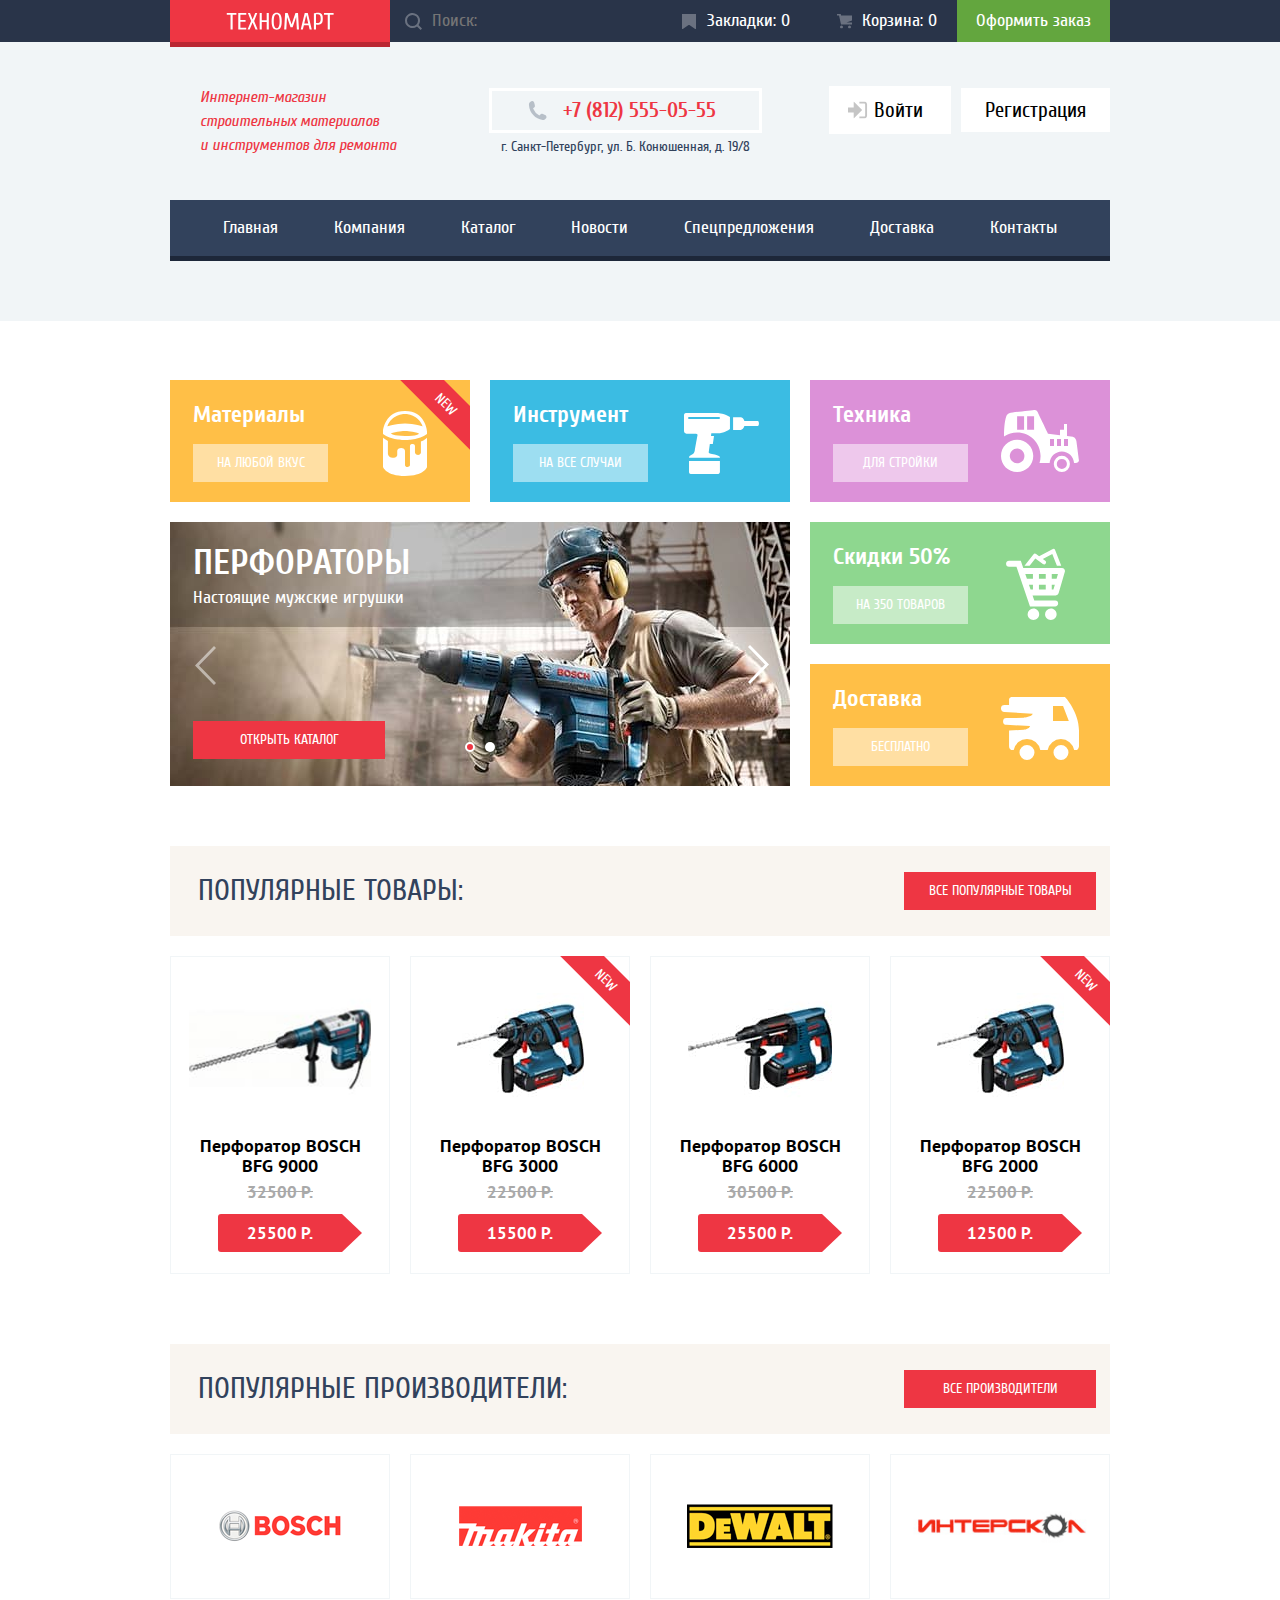
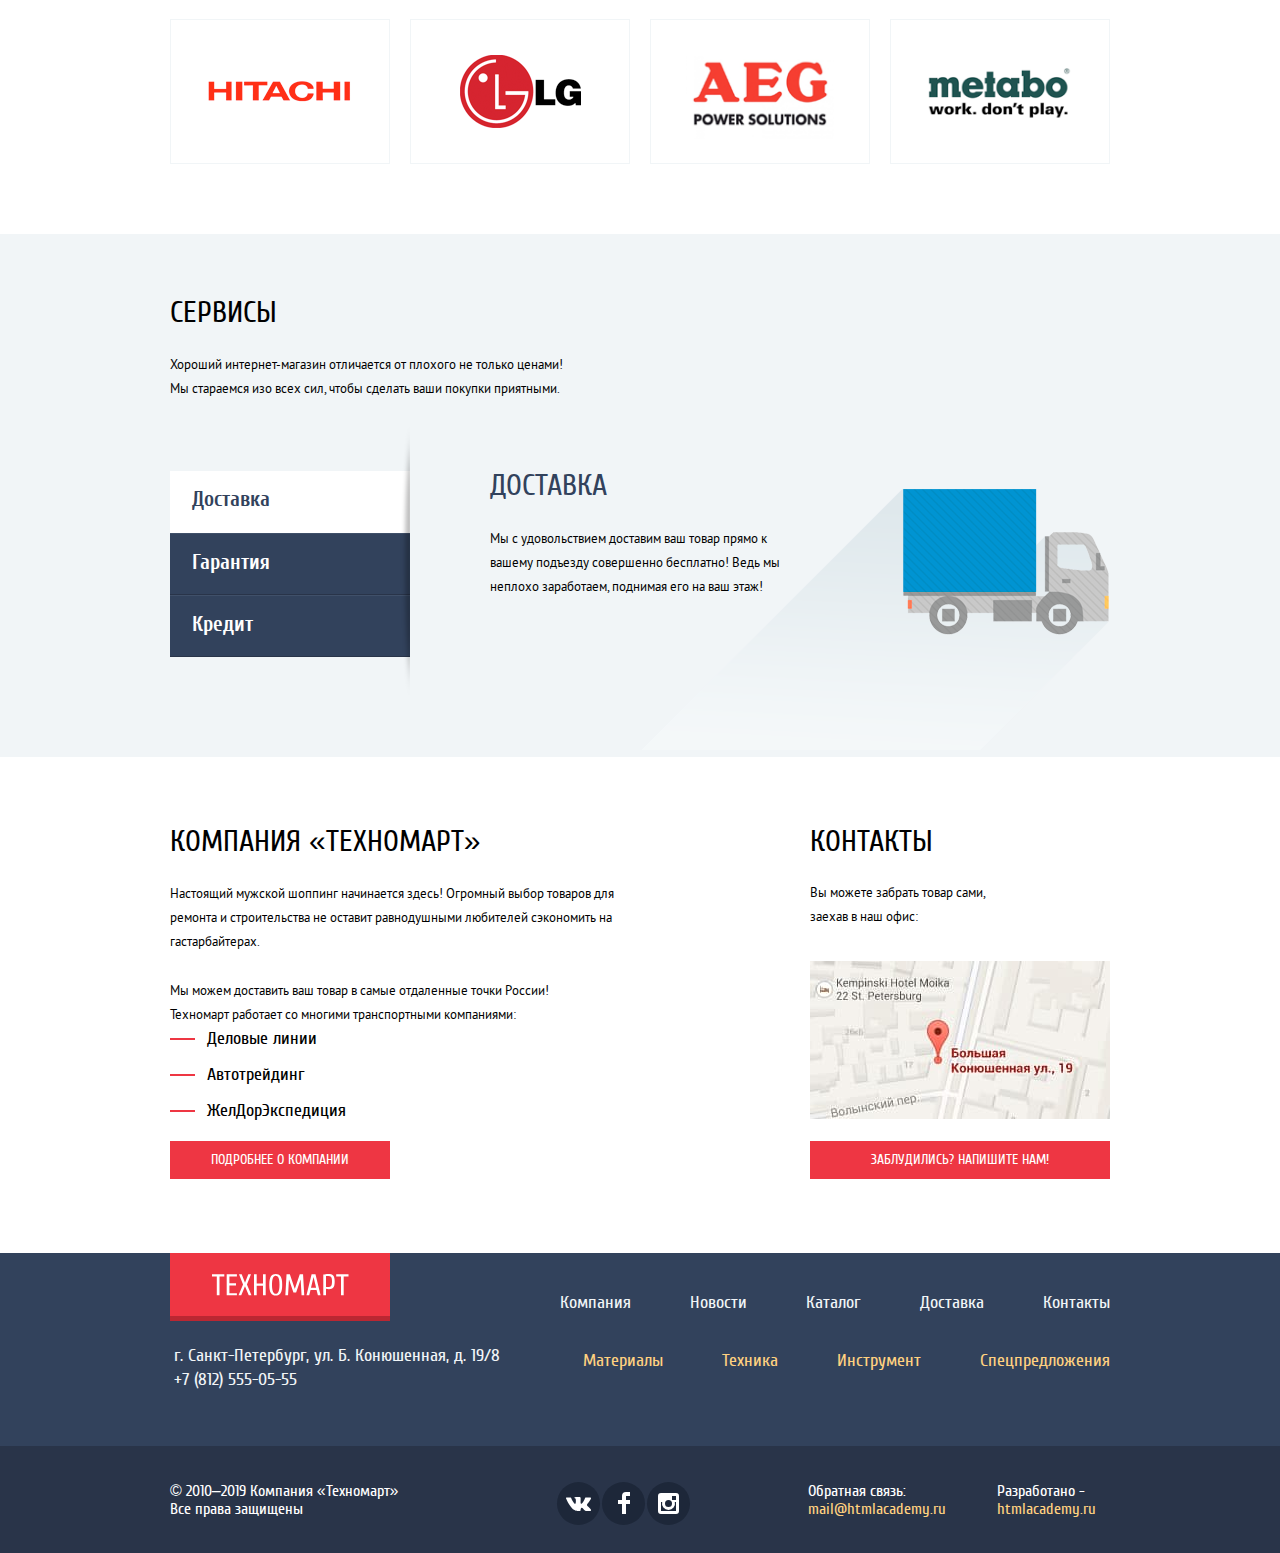
==== commit de420c94: "Исправления PP #1" ====
--- a/index.html
+++ b/index.html
@@ -103,17 +103,21 @@
             <!-- Карусель категорий товаров -->
             <div class="slider">
               <ul class="list-reset slider-list">
-                <li class="slide">
+                <li class="slide slide-active">
                   <h3 class="slide-title">Перфораторы</h3>
                   <p class="slide-text">Настоящие мужские игрушки</p>
                   <a class="button slide-button" href="catalog.html">Открыть каталог</a>
                 </li>
                 <li class="slide">
-                  <h3 class="slide-title">Перфораторы</h3>
-                  <p class="slide-text">Настоящие мужские игрушки</p>
+                  <h3 class="slide-title">Дрели</h3>
+                  <p class="slide-text">Соседям на радость!</p>
                   <a class="button slide-button" href="catalog.html">Открыть каталог</a>
                 </li>
               </ul>
+              <div class="slider-controls">
+                <button class="slider-controls-button current" type="button" aria-label="Первый слайд"></button>
+                <button class="slider-controls-button"type="button" aria-label="Второй слайд"></button>
+              </div>
               <button class="slider-button slider-button-back button-disabled slider-arrow " type="button"
                 disabled><span class="visually-hidden">Назад</span></button>
               <button class="slider-button slider-button-next slider-arrow" type="button"><span
@@ -248,14 +252,14 @@
         <div class="services-tabs-wrapper">
           <!-- Список ссылок-переключателей -->
           <ul class="list-reset services-tabs-list">
-            <li class="services-tab-item"><a class="services-tab-link" href="">Доставка</a></li>
+            <li class="services-tab-item"><a class="services-tab-link tab-link-active" href="">Доставка</a></li>
             <li class="services-tab-item"><a class="services-tab-link" href="">Гарантия</a></li>
             <li class="services-tab-item"><a class="services-tab-link" href="">Кредит</a></li>
           </ul>
 
           <!-- Список с переключаемыми элементами списка с сервисами -->
           <ul class="list-reset services-content-list">
-            <li class="services-content-item">
+            <li class="services-content-item tab-active">
               <h3 class="title services-content-title">Доставка</h3>
               <p class="services-content-text">
                 Мы с удовольствием доставим ваш товар прямо к вашему подъезду
--- a/css/style.css
+++ b/css/style.css
@@ -13,7 +13,7 @@
   --filter-active-grey: #b5b5b5;
   --basic-background: #f1f5f7;
   --alt-background: #293449;
-  --alt-background-dark: #161D29;
+  --alt-background-dark: #161d29;
   --title-background: #f9f5f0;
   --alt-title-background: #f2f6f8;
   --options-background: #f7f3ec;
@@ -353,8 +353,21 @@
   font-weight: 400;
   line-height: 24px;
   color: var(--white);
-  padding: 9px 28px 9px 40px;
-  position: relative;
+  padding: 9px 20px 9px 35px;
+  position: relative;
+}
+
+.marks-link {
+  padding: 9px 25px 9px 45px;
+  margin-right: 12px;
+}
+
+.cart-link {
+  padding: 9px 20px 9px 35px;
+}
+
+.checkout-link {
+  padding: 9px 20px 9px 35px;
 }
 
 .filled-cart {
@@ -372,12 +385,19 @@
   position: absolute;
   width: 15px;
   height: 15px;
-  left: 17px;
   top: 50%;
   transform: translateY(-50%);
   background-repeat: no-repeat;
   background-position: 0 0;
   opacity: 0.3;
+}
+
+.marks-link::before {
+  left: 20px;
+}
+
+.cart-link::before {
+  left: 10px;
 }
 
 .marks-link::before {
@@ -452,7 +472,7 @@
   line-height: 30px;
   color: var(--basic-red);
   border: var(--white) solid 3px;
-  padding: 7px 45px 8px 75px;
+  padding: 7px 43px 8px 71px;
   position: relative;
 }
 
@@ -461,18 +481,20 @@
   position: absolute;
   width: 19px;
   height: 19px;
-  left: 39px;
-  top: 50%;
-  transform: translateY(-50%);
+  left: 36px;
+  top: 10px;
   background-repeat: no-repeat;
   background-position: 0 0;
   background-image: url("../img/icon-phone.svg");
 }
 
 .header-adress {
+  display: block;
   font-size: 14px;
   font-weight: 400;
   line-height: 24px;
+  margin-top: 10px;
+  margin-bottom: 18px;
   color: var(--alt-grey);
 }
 
@@ -482,9 +504,9 @@
 
 .catalog-login {
   display: grid;
-  grid-template-rows: 1fr min-content;
-  position: relative;
-  margin: 1px 10px 20px;
+  grid-template-rows: 1fr 1fr;
+  position: relative;
+  margin: 2px 10px 0px 1px;
 }
 
 .login-link,
@@ -537,11 +559,11 @@
   position: relative;
 }
 
-.authorized-user:hover .authorized-user-icon path{
+.authorized-user:hover .authorized-user-icon path {
   fill: var(--basic-grey);
 }
 
-.authorized-user:active .authorized-user-icon path{
+.authorized-user:active .authorized-user-icon path {
   fill: var(--basic-greylight);
 }
 
@@ -565,7 +587,7 @@
 
 .orders-personal-list {
   display: flex;
-  margin: 0 auto;
+  margin: 4px auto;
   padding: 0;
 }
 
@@ -580,13 +602,13 @@
 
 .personal-list-item {
   position: relative;
+  padding-right: 5px;
 }
 
 .personal-list-item:not(:last-child)::after {
   content: "";
   position: absolute;
-  top: 50%;
-  transform: translateY(-50%);
+  top: 12px;
   right: 0;
   width: 4px;
   height: 4px;
@@ -771,17 +793,23 @@
   height: 100%;
 }
 
+.slide {
+  display: none;
+  background-repeat: no-repeat;
+  padding: 23px;
+  position: relative;
+}
+
 .slide:nth-child(1) {
   background-image: url("../img/slider-img-1.jpg");
-  background-repeat: no-repeat;
-  padding: 23px;
-  position: relative;
-}
-
-/* Скрыл для удобства */
+}
+
 .slide:nth-child(2) {
-  display: none;
   background-image: url("../img/slider-img-2.jpg");
+}
+
+.slide-active {
+  display: block;
 }
 
 .slide-title {
@@ -802,6 +830,32 @@
   padding: 5px 0;
 }
 
+.slider-controls {
+  position: absolute;
+  bottom: 34px;
+  left: 50%;
+  transform: translateX(-50%);
+  z-index: 20;
+  display: flex;
+  width: 30px;
+  justify-content: space-between;
+}
+
+.slider-controls-button {
+  padding: 0;
+  width: 10px;
+  height: 10px;
+  background-color: var(--white);
+  border: none;
+  border-radius: 50%;
+  cursor: pointer;
+}
+
+.slider-controls .current {
+  background-color: var(--basic-red);
+  border: 2px var(--white) solid;
+}
+
 .slide-button {
   position: absolute;
   bottom: 0;
@@ -840,8 +894,12 @@
 }
 
 /* SECTION: popular-products */
+.popular-products,
+.product-catalog {
+  font-family: "PT Sans", "Arial", sans-serif;
+}
+
 .popular-products {
-  font-family: "PT Sans", "Arial", sans-serif;
   padding-top: 60px;
 }
 
@@ -1021,7 +1079,7 @@
 .services-slogan {
   max-width: 400px;
   margin: 0;
-  margin-bottom: 77px;
+  margin-bottom: 70px;
 }
 
 .services-tabs-wrapper {
@@ -1037,7 +1095,7 @@
 
 .services-tab-link {
   min-width: 240px;
-  min-height: 59px;
+  min-height: 62px;
   border-top: 1px var(--tab-grey) solid;
   border-bottom: 1px var(--alt-background) solid;
 }
@@ -1052,7 +1110,6 @@
   background-image: url("../img/services-pattern.png");
 }
 
-/* Скрыл для удобства */
 .services-content-item {
   position: relative;
 }
@@ -1062,15 +1119,19 @@
   position: absolute;
   width: 468px;
   height: 261px;
-  top: 12px;
+  top: 18px;
   right: 1px;
   background-repeat: no-repeat;
   background-position: 0 0;
   background-image: url("../img/services-img-1.png");
 }
 
-.services-content-item:not(:nth-child(1)) {
+.services-content-item {
   display: none;
+}
+
+.tab-active {
+  display: block;
 }
 
 .services-main-title {
@@ -1096,7 +1157,7 @@
 
 .services-content-title {
   margin: 0;
-  margin-bottom: 20px;
+  margin-bottom: 26px;
 }
 
 .services-content-text {
@@ -1119,9 +1180,11 @@
 .services-tab-link:hover {
   background-color: var(--alt-background);
 }
-.services-tab-link:active {
+
+.tab-link-active {
   color: var(--alt-grey);
   background-color: var(--white);
+  border: none;
 }
 
 /* SECTION: about */
@@ -1325,6 +1388,7 @@
 .socials-list {
   display: flex;
   flex-wrap: wrap;
+  margin-left: 12px;
 }
 
 .socials-item {
@@ -1355,6 +1419,7 @@
 
 .feedback-madeby-wrapper {
   display: flex;
+  margin-right: 14px;
 }
 
 .feedback,
@@ -1474,7 +1539,7 @@
   width: 220px;
 }
 
-.filter-fieldset  {
+.filter-fieldset {
   padding: 0;
   margin: 0;
   border: none;
@@ -1798,11 +1863,18 @@
   grid-template-columns: 1fr 1fr 1fr;
   gap: 20px;
   margin-top: 28px;
+
+  /* display: flex;
+  flex-wrap: wrap;
+  justify-content: space-around;
+  gap: 20px;
+  margin-top: 20px; */
 }
 
 .products-item {
   position: relative;
   overflow: hidden;
+  width: 220px;
 }
 
 .pagination {
@@ -1862,6 +1934,10 @@
 /* MODALS */
 .modal {
   display: none;
+  position: absolute;
+  top: 30%;
+  left: 50%;
+  transform: translateX(-50%);
   color: var(--black);
   background-color: var(--white);
   background-position: 0 0;
@@ -1923,9 +1999,6 @@
 .modal-write-us {
   width: 620px;
   border-top: 7px var(--basic-red) solid;
-  top: 50%;
-  left: 50%;
-  transform: translateX(-50%);
 }
 
 .write-us-form {
@@ -1997,9 +2070,6 @@
 .modal-map {
   width: 943px;
   height: 447px;
-  top: 50%;
-  left: 50%;
-  transform: translateX(-50%);
   border-top: 7px var(--basic-red) solid;
 }
 
@@ -2007,9 +2077,6 @@
 
 .modal-cart {
   width: 620px;
-  top: 655px;
-  left: 50%;
-  transform: translateX(-50%);
   border-top: 7px var(--basic-red) solid;
 }
 
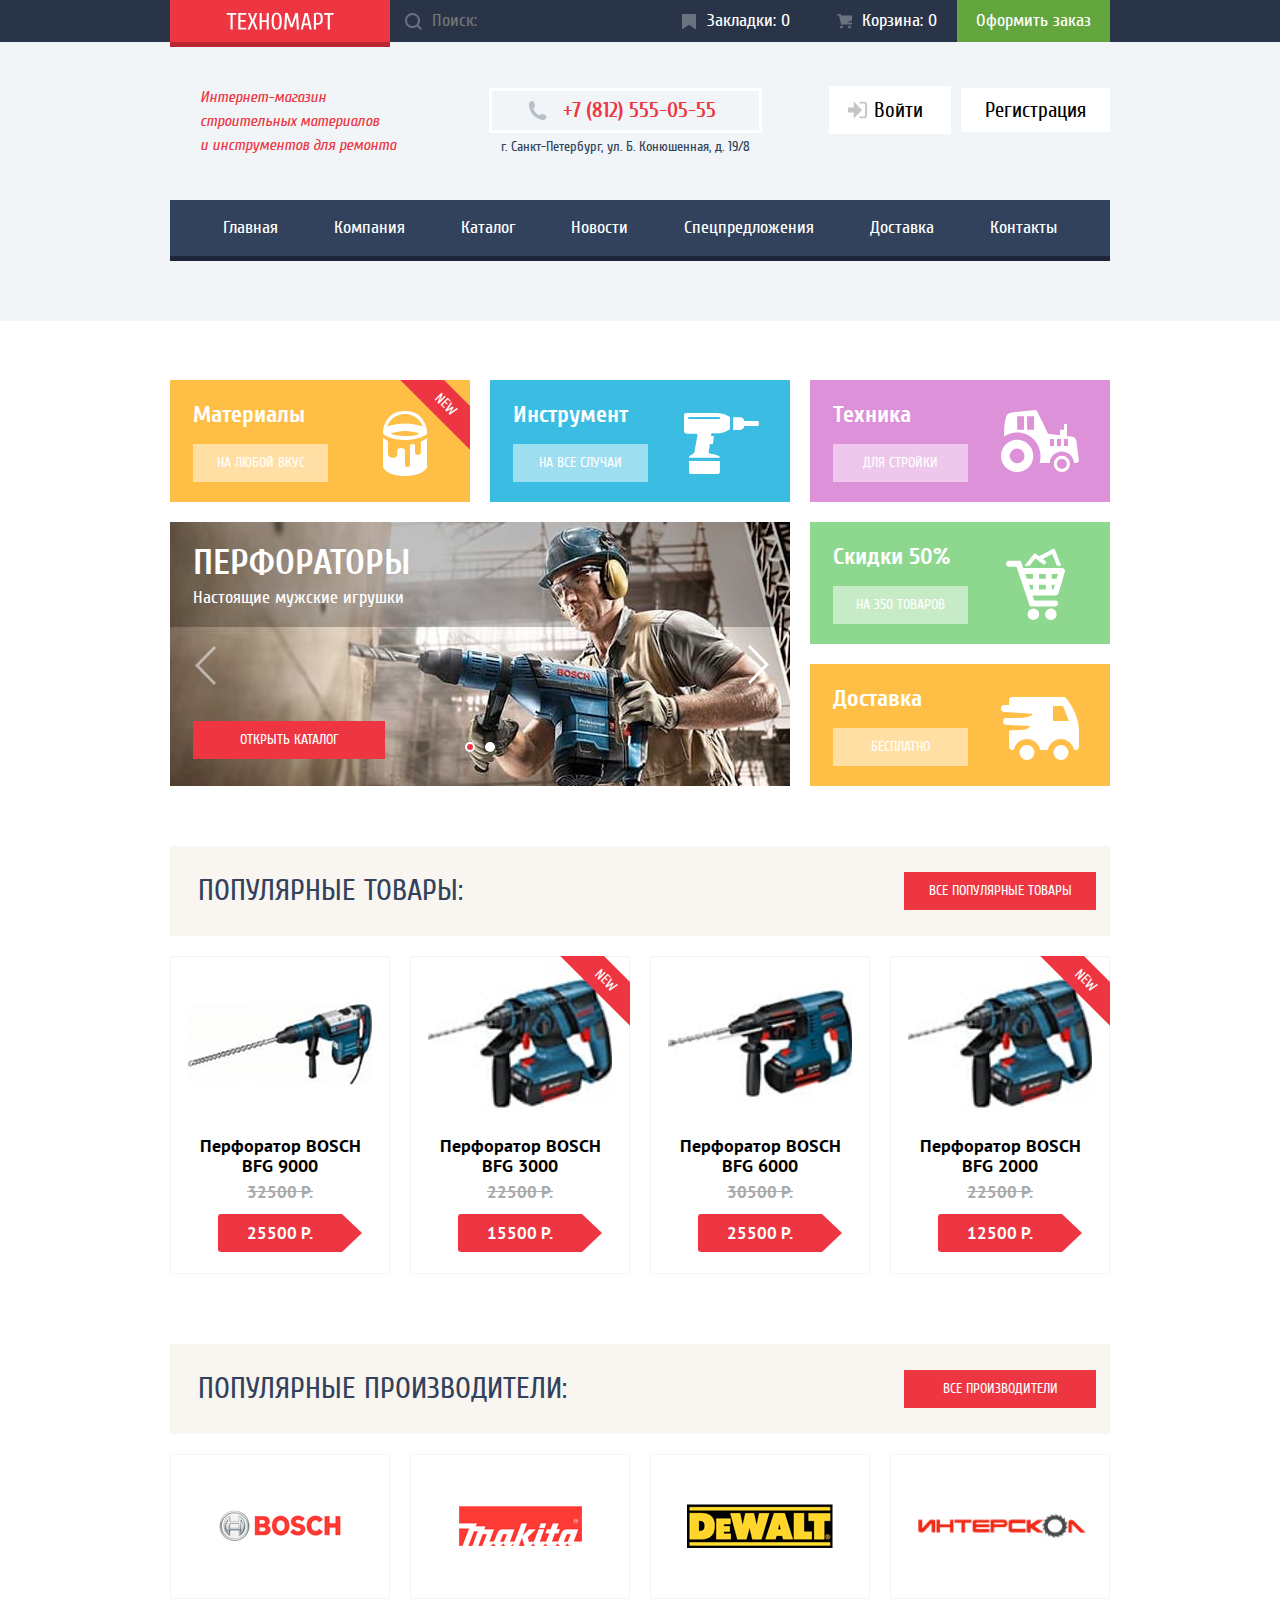
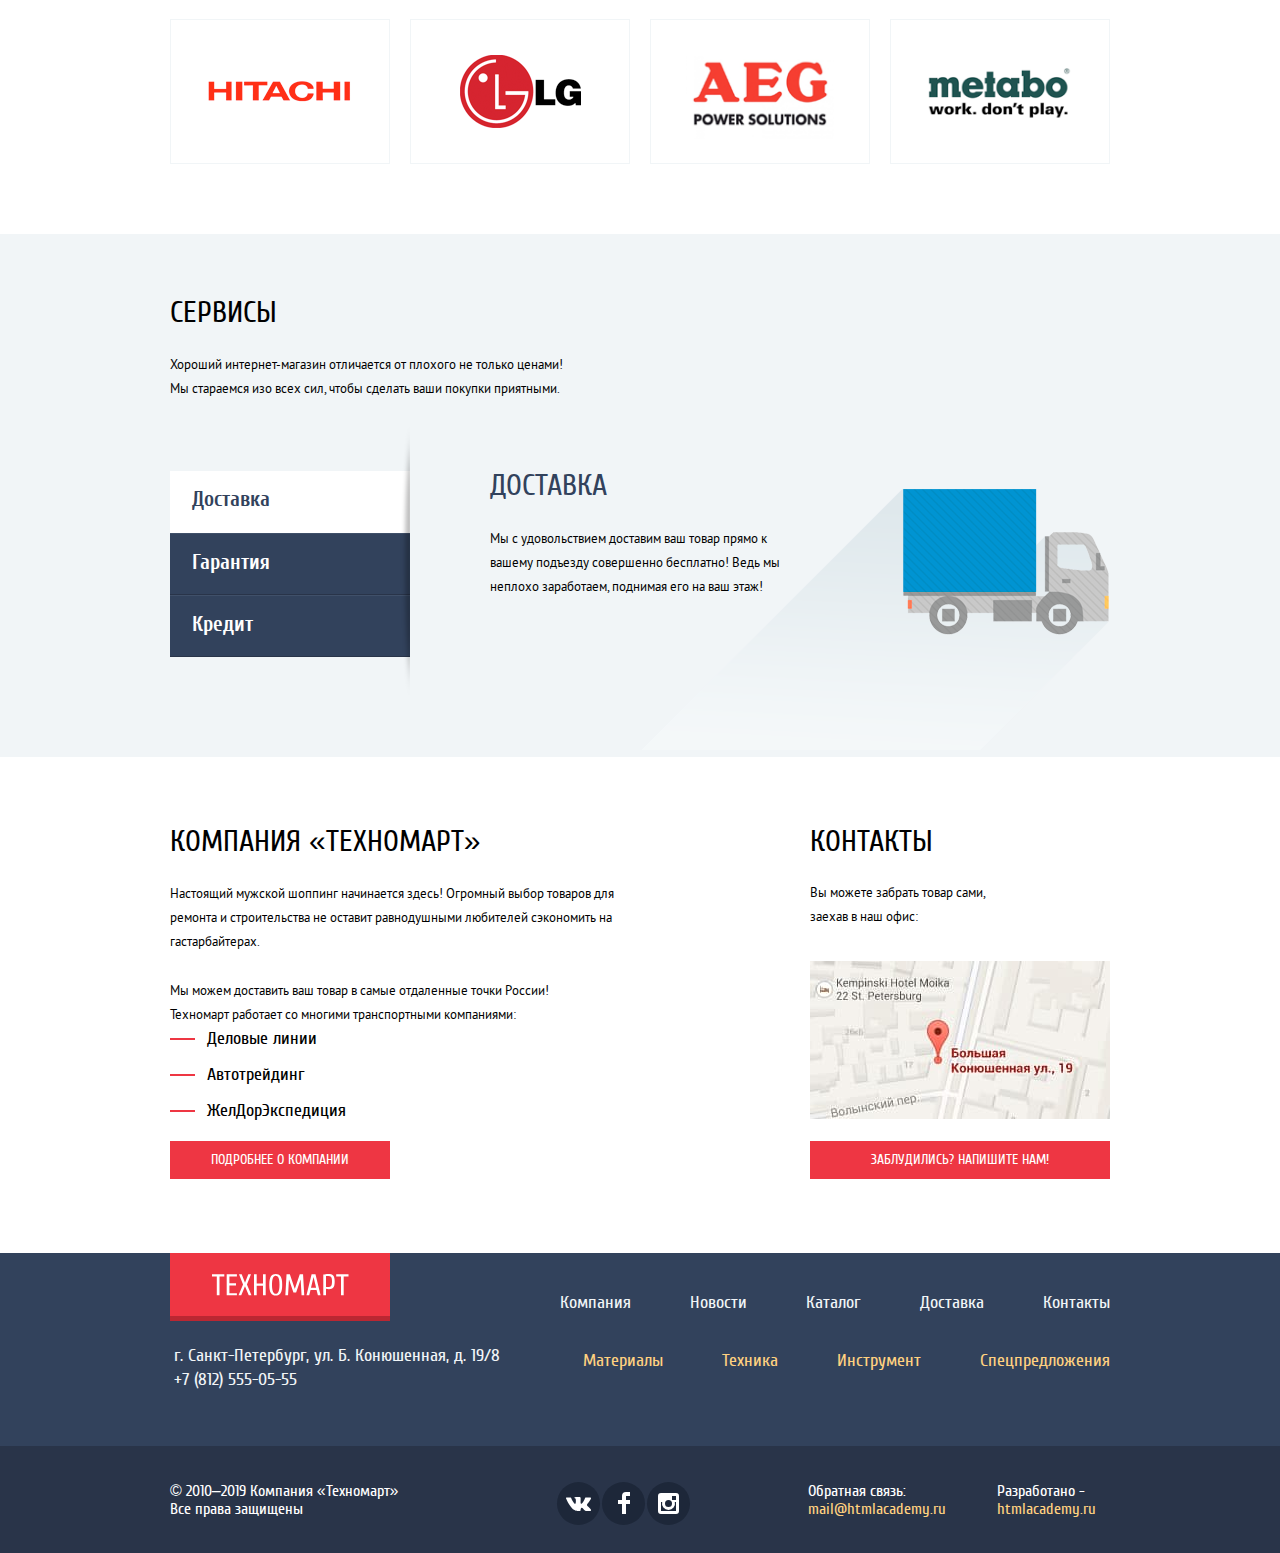
==== commit 2d1961a4: "Min and compress" ====
--- a/index.html
+++ b/index.html
@@ -5,7 +5,7 @@
   <meta charset="utf-8" />
   <title>HTML Academy: Техномарт</title>
   <link rel="stylesheet" href="css/normalize.min.css">
-  <link rel="stylesheet" href="css/style.css">
+  <link rel="stylesheet" href="css/style.min.css">
 </head>
 
 <body class="page-body">
@@ -116,7 +116,7 @@
               </ul>
               <div class="slider-controls">
                 <button class="slider-controls-button current" type="button" aria-label="Первый слайд"></button>
-                <button class="slider-controls-button"type="button" aria-label="Второй слайд"></button>
+                <button class="slider-controls-button" type="button" aria-label="Второй слайд"></button>
               </div>
               <button class="slider-button slider-button-back button-disabled slider-arrow " type="button"
                 disabled><span class="visually-hidden">Назад</span></button>
--- a/css/style.min.css
+++ b/css/style.min.css
@@ -0,0 +1 @@
+@-webkit-keyframes bounce{0%{transform:translateY(-2000px) translateX(-50%)}70%{transform:translateY(30px) translateX(-50%)}90%{transform:translateY(-10px) translateX(-50%)}to{transform:translateY(0) translateX(-50%)}}@keyframes bounce{0%{transform:translateY(-2000px) translateX(-50%)}70%{transform:translateY(30px) translateX(-50%)}90%{transform:translateY(-10px) translateX(-50%)}to{transform:translateY(0) translateX(-50%)}}@-webkit-keyframes shake{0%,to{transform:translateX(-50%) translateX(0)}10%,30%,50%,70%,90%{transform:translateX(-50%) translateX(-5px)}20%,40%,60%,80%{transform:translateX(-50%) translateX(5px)}}@keyframes shake{0%,to{transform:translateX(-50%) translateX(0)}10%,30%,50%,70%,90%{transform:translateX(-50%) translateX(-5px)}20%,40%,60%,80%{transform:translateX(-50%) translateX(5px)}}:root{--basic-red: #ee3643;--basic-green: #63a63e;--filter-green: #00ca74;--basic-grey: #3d546f;--basic-greylight: #c5c5c5;--alt-grey: #32425c;--alt-grey-light: #a9a9a9;--tab-grey: #405069;--filter-grey: #d7dcde;--filter-toggle-grey: #ababab;--filter-active-grey: #b5b5b5;--basic-background: #f1f5f7;--alt-background: #293449;--alt-background-dark: #161d29;--title-background: #f9f5f0;--alt-title-background: #f2f6f8;--options-background: #f7f3ec;--white: #ffffff;--black: #000000;--special-yellow: #ffbf47;--special-blue: #3bbce3;--special-lilac: #dc91d8;--special-greenlight: #8ed78f;--special-yellowlight: #ffd180;--success: #5fbb2d;--warning: #ffbf47;--error: #ba2732;--hover-button-red: #ca2c37;--active-link-white: rgba(255, 255, 255, 0.5);--active-special-yellowlight: rgba(255, 209, 128, 0.5);--active-nav-grey: #1d2739;--active-buy-button-green: #518534;--grey-lighten: #ffffff @0% rgba(255, 255, 255, 0) @100%;--shadow-black: rgba(0, 0, 0, 0.3)}*,::after,::before{box-sizing:border-box}@font-face{font-family:"Cuprum";font-style:normal;font-weight:400;src:local("Cuprum Regular"),local("Cuprum-Regular"),url(../fonts/cuprum.woff2) format("woff2"),url(../fonts/cuprum.woff) format("woff")}@font-face{font-family:"Cuprum";font-style:normal;font-weight:700;src:local("Cuprum Bold"),local("Cuprum-Bold"),url(../fonts/cuprumbold.woff2) format("woff2"),url(../fonts/cuprumbold.woff) format("woff")}@font-face{font-family:"Cuprum";font-style:italic;font-weight:400;src:local("Cuprum Italic"),local("Cuprum-Italic"),url(../fonts/cuprumitalic.woff2) format("woff2"),url(../fonts/cuprumitalic.woff) format("woff")}@font-face{font-family:"Cuprum";font-style:italic;font-weight:700;src:local("Cuprum Bold Italic"),local("Cuprum-BoldItalic"),url(../fonts/cuprumbolditalic.woff2) format("woff2"),url(../fonts/cuprumbolditalic.woff) format("woff")}@font-face{font-family:"PT Sans";font-style:normal;font-weight:400;src:local("PT Sans"),local("PTSans-Regular"),url(../fonts/ptsans.woff2) format("woff2"),url(../fonts/ptsans.woff) format("woff")}@font-face{font-family:"PT Sans";font-style:normal;font-weight:700;src:local("PT Sans Bold"),local("PTSans-Bold"),url(../fonts/ptsansbold.woff2) format("woff2"),url(../fonts/ptsansbold.woff) format("woff")}body{min-width:960px;margin:0;padding:0;font-family:"Cuprum","Arial",sans-serif;font-size:18px;line-height:24px;font-weight:400;color:var(--basic-grey);background-color:var(--white)}img{max-width:100%}a{text-decoration:none}.page{height:100%}.page-body{min-height:100%;display:grid;grid-template-rows:-webkit-min-content 1fr -webkit-min-content;grid-template-rows:min-content 1fr min-content;align-content:start}.list-reset{margin:0;padding:0;list-style:none}.visually-hidden{position:absolute;width:1px;height:1px;margin:-1px;border:0;padding:0;white-space:nowrap;-webkit-clip-path:inset(100%);clip-path:inset(100%);clip:rect(0 0 0 0);overflow:hidden}.container{width:960px;margin:0 auto;padding:0 10px}.button{font-family:"Cuprum","Arial",sans-serif;font-size:14px;font-weight:400;line-height:18px;color:var(--white);text-transform:uppercase;background-color:var(--basic-red);display:inline-block;width:192px;padding:10px 0;text-align:center}.button:hover{background-color:var(--hover-button-red)}.button:active{background-color:var(--error)}.product-card-button-buy{background-color:var(--basic-green);border-bottom:3px var(--active-buy-button-green) solid;border-radius:3px;margin-bottom:11px;padding:9px 20px 9px 30px;width:135px;height:36px;position:relative}.product-card-button-buy::before{content:"";position:absolute;width:15px;height:15px;left:27px;top:50%;transform:translateY(-50%);background-repeat:no-repeat;background-position:0 0;opacity:.3;background-image:url(../img/icon-cart.svg)}.product-card-button-buy:hover{background-color:var(--success)}.product-card-button-buy:active{background-color:var(--active-buy-button-green)}.product-card-button-tomarks{color:var(--alt-grey);background-color:transparent;border:3px var(--basic-green) solid;border-radius:2px;width:135px;min-height:36px;padding:9px 2px}.product-card-button-tomarks:hover{background-color:transparent;border-color:var(--basic-grey)}.product-card-button-tomarks:active{background-color:transparent;border-color:var(--basic-greylight)}.title{font-family:"Cuprum","Arial",sans-serif;font-size:30px;font-weight:400;line-height:30px;text-transform:uppercase}.title-button{background-color:var(--title-background);display:flex;flex-wrap:wrap;justify-content:space-between;align-items:center;padding:5px 14px 5px 28px}.header{font-family:"Cuprum","Arial",sans-serif;background-color:var(--basic-background);padding-bottom:60px}.header-top-wrapper{background-color:var(--alt-background)}.footer-logo,.header-logo{display:flex;flex-wrap:wrap;background-color:var(--basic-red)}.header-logo{width:220px;height:42px;position:relative}.header-logo:active{opacity:.9}.header-logo::after{content:"";position:absolute;width:220px;height:5px;bottom:-5px;background-color:var(--error)}.header-logo-img{margin:auto}.header-top{display:flex;flex-wrap:wrap;justify-content:space-between}.main-search-btn{position:absolute;width:17px;height:17px;opacity:.3;background-color:transparent;border:0;transform:translate(9px,12px)}.search-form{flex-grow:1;display:flex;justify-content:flex-start;position:relative}.main-search{min-height:42px;background-color:transparent;border:0;color:var(--white);width:100%;padding-left:42px}.main-search::-webkit-input-placeholder{opacity:1}.main-search::-moz-placeholder{opacity:1}.main-search::placeholder{opacity:1}.cart-link:hover::before,.main-search:hover+.main-search-btn,.marks-link:hover::before{opacity:1}.main-search:focus{background-color:var(--white);color:var(--black)}.main-search:focus+.main-search-btn{opacity:1}.main-search:focus+.main-search-btn path{fill:var(--basic-red)}.cart-link,.checkout-link,.marks-link{font-size:18px;font-weight:400;line-height:24px;color:var(--white);position:relative}.marks-link{padding:9px 25px 9px 45px;margin-right:12px}.cart-link{padding:9px 20px 9px 35px}.filled-cart{background-color:var(--basic-red)}.checkout-link{background-color:var(--basic-green);padding:9px 19px}.cart-link::before,.marks-link::before{content:"";position:absolute;width:15px;height:15px;top:50%;transform:translateY(-50%);background-repeat:no-repeat;background-position:0 0;opacity:.3}.marks-link::before{left:20px}.cart-link::before{left:10px}.marks-link::before{background-image:url(../img/icon-bookmark.svg)}.cart-link::before{background-image:url(../img/icon-cart.svg)}.cart-link:hover,.checkout-link:hover,.marks-link:hover{color:var(--white)}.cart-link:hover,.marks-link:hover{background-color:var(--alt-background-dark)}.checkout-link:hover{background-color:var(--success)}.cart-link:active,.checkout-link:active,.marks-link:active{color:var(--active-link-white)}.checkout-link:active{background-color:var(--basic-green)}.header-middle-wrapper{display:flex;flex-wrap:wrap;justify-content:space-between;margin-top:43px;margin-bottom:23px;padding:0}.header-slogan{width:197px;margin:0 0 0 40px}.header-slogan-text{font-size:16px;font-weight:400;line-height:23px;font-style:italic;color:var(--basic-red)}.header-location{text-align:center;margin:10px 0 0 40px}.header-phone{font-size:21px;font-weight:700;line-height:30px;color:var(--basic-red);border:var(--white) solid 3px;padding:7px 43px 8px 71px;position:relative}.header-phone::before{content:"";position:absolute;width:19px;height:19px;left:36px;top:10px;background-repeat:no-repeat;background-position:0 0;background-image:url(../img/icon-phone.svg)}.header-adress{display:block;font-size:14px;font-weight:400;line-height:24px;margin-top:10px;margin-bottom:18px;color:var(--alt-grey)}.login{margin:15px 10px}.catalog-login{display:grid;grid-template-rows:1fr 1fr;position:relative;margin:2px 10px 0 1px}.login-link,.signup-link{font-size:21px;font-weight:400;line-height:21px;color:var(--black);background-color:var(--white);margin-left:5px;position:relative}.signup-link{padding:10px 24px}.login-link{padding:12px 28px 12px 45px}.login-link:hover .login-link-icon path{fill:var(--basic-grey)}.login-link:active .login-link-icon path{fill:var(--basic-greylight)}.login-link-icon{content:"";position:absolute;left:19px;top:50%;transform:translateY(-50%)}.authorized-user,.user-links-wrapper{background-color:var(--white);position:relative}.user-links-wrapper{display:flex;flex-wrap:wrap}.authorized-user{font-size:21px;font-weight:400;line-height:21px;color:var(--black);margin:0 auto;padding:12px 0 12px 53px}.authorized-user:hover .authorized-user-icon path{fill:var(--basic-grey)}.authorized-user:active .authorized-user-icon path{fill:var(--basic-greylight)}.authorized-user-icon{position:absolute;content:"";top:50%;left:14px;transform:translateY(-50%)}.logout{width:20px;height:18px;margin:auto;padding:22px 37px 23px 20px;background-image:url(../img/icon-logout.svg);background-repeat:no-repeat;background-position:center}.orders-personal-list{display:flex;margin:4px auto;padding:0}.orders,.personal-area{font-size:16px;font-weight:400;line-height:18px;color:var(--alt-grey);padding:6px 13px}.personal-list-item{position:relative;padding-right:5px}.personal-list-item:not(:last-child)::after{content:"";position:absolute;top:12px;right:0;width:4px;height:4px;border-radius:50%;background-color:var(--alt-grey)}.orders:hover,.personal-area:hover{color:var(--basic-red)}.authorized-user:active,.orders:active,.personal-area:active{color:var(--basic-greylight)}.login-link:hover,.signup-link:hover{color:var(--basic-red)}.login-link:active,.signup-link:active{color:var(--basic-greylight)}.main-nav-list{background-color:var(--alt-grey);display:flex;flex-wrap:wrap;justify-content:space-around;padding:0 25px;border-bottom:5px var(--active-nav-grey) solid}.main-nav-link{font-size:18px;font-weight:400;line-height:24px;color:var(--white);display:block;padding:16px 27px}.main-nav-link:hover{background-color:var(--alt-background)}.main-nav-link:active{color:var(--active-link-white);background-color:var(--active-nav-grey)}.promo{font-family:"Cuprum","Arial",sans-serif;padding-top:59px}.promo-list{display:grid;grid-template-columns:1fr 1fr 1fr;grid-template-rows:1fr 1fr 1fr;gap:20px}.promo-item{padding:20px 23px;position:relative;overflow:hidden}.promo-item:nth-child(1){background-color:var(--warning)}.promo-item::after{content:"";position:absolute;background-repeat:no-repeat;background-position:0 0}.promo-item:nth-child(1)::after{width:44px;height:65px;right:43px;top:31px;background-image:url(../img/promo-icon-1.svg)}.promo-item:nth-child(2){background-color:var(--special-blue)}.promo-item:nth-child(2)::after{width:75px;height:61px;right:31px;top:33px;background-image:url(../img/promo-icon-2.svg)}.promo-item:nth-child(3){background-color:var(--special-lilac)}.promo-item:nth-child(3)::after{width:78px;height:62px;right:31px;top:30px;background-image:url(../img/promo-icon-3.svg)}.promo-item:nth-child(4){background-color:var(--special-greenlight)}.promo-item:nth-child(4)::after{width:59px;height:78px;right:45px;top:26px;background-image:url(../img/promo-icon-4.svg)}.promo-item:nth-child(5){background-color:var(--special-yellow)}.promo-item:nth-child(5)::after{width:78px;height:63px;right:31px;top:33px;background-image:url(../img/promo-icon-5.svg)}.promo-item-title{font-weight:700;line-height:30px;font-size:24px;color:var(--white);margin:0 0 14px}.promo-item-link{font-size:14px;font-weight:400;line-height:28px;color:var(--white);text-transform:uppercase;background-color:var(--active-link-white);padding:5px 23px;display:inline-block;min-width:135px;text-align:center}.promo-item-link:hover{background-color:var(--basic-greylight)}.promo-item-link:active{background-color:var(--alt-grey-light)}.slider-item{grid-column:1/3;grid-row:2/4;background-color:var(--basic-grey);position:relative}.slide,.slider,.slider-list{height:100%}.slide{display:none;background-repeat:no-repeat;padding:23px;position:relative}.slide:nth-child(1){background-image:url(../img/slider-img-1.jpg)}.slide:nth-child(2){background-image:url(../img/slider-img-2.jpg)}.slide-active{display:block}.slide-text,.slide-title{color:var(--white);margin:0}.slide-title{font-size:36px;font-weight:700;line-height:36px;text-transform:uppercase}.slide-text{font-size:18px;font-weight:400;line-height:24px;padding:5px 0}.slider-controls{position:absolute;bottom:34px;left:50%;transform:translateX(-50%);z-index:20;display:flex;width:30px;justify-content:space-between}.slider-controls-button{padding:0;width:10px;height:10px;background-color:var(--white);border:0;border-radius:50%;cursor:pointer}.slider-controls .current{background-color:var(--basic-red);border:2px var(--white) solid}.slide-button{position:absolute;bottom:0;margin-bottom:27px}.slider-button{cursor:pointer;position:absolute;width:22px;height:40px;background-color:transparent;border:0;color:transparent}.button-disabled{opacity:.5}.slider-arrow{top:54%;transform:translateY(-50%)}.slider-button-back{background-image:url(../img/icon-left.svg);left:0;margin-left:24px}.slider-button-next{background-image:url(../img/icon-right.svg);right:0;margin-right:20px}.popular-products,.product-catalog{font-family:"PT Sans","Arial",sans-serif}.popular-products{padding-top:60px}.popular-products-list{display:flex;flex-wrap:wrap;justify-content:space-around;gap:20px;margin-top:20px}.popular-products-item{position:relative;width:220px;overflow:hidden}.popular-products-main-title{color:var(--alt-grey)}.product-card{display:flex;flex-wrap:wrap;flex-direction:column;text-align:center;border:1px var(--basic-background) solid;padding:5px 17px 21px;min-height:318px;position:relative}.product-card.non-sale-out .product-card-price{margin-top:30px}.popular-products-item:hover,.producers-list-item:active,.producers-list-item:hover,.products-item:hover{box-shadow:0 1px 10px var(--shadow-black)}.product-card:hover .product-img{opacity:0}.product-card-buttons-wrapper{display:none;position:absolute;width:135px;top:38px;left:40px;right:40px}.product-card:hover .product-card-buttons-wrapper{display:block}.popular-products-item.new::after,.products-item.new::after,.promo-item.new::before{content:"New";font-family:"Cuprum","Arial",sans-serif;font-size:14px;padding:4px 64px 3px;text-transform:uppercase;position:absolute;transform:translate(50%) rotate(45deg);transform-origin:center top;top:13px;right:13px;text-align:center;color:var(--white);background-color:var(--basic-red)}.product-img{order:-1;margin:0 auto;-o-object-fit:contain;object-fit:contain;width:-webkit-min-content;width:-moz-min-content;width:min-content;height:164px}.product-card-title{font-size:18px;font-weight:700;line-height:20px;color:var(--black);margin:10px 0 7px}.product-card-old-price,.product-card-price{font-size:17px;font-weight:700;line-height:18px}.product-card-old-price{color:var(--alt-grey-light);margin-bottom:13px}.product-card-price{color:var(--white);text-decoration:none;background-color:var(--basic-red);min-width:102px;margin:0 auto;padding:10px 29px;position:relative;border-radius:3px;border-top-right-radius:0;border-bottom-right-radius:0}.product-card-price::after{content:"";position:absolute;top:50%;left:100%;transform:translateY(-50%);border:19px solid transparent;border-left:20px solid var(--basic-red)}.popular-producers{padding-top:70px}.popular-producers-main-title{color:var(--alt-grey)}.producers-list{display:grid;grid-template-columns:repeat(4,1fr);gap:20px;margin-top:20px}.producers-list-item:active{opacity:.3}.producer-img-link{display:flex;flex-wrap:wrap;align-items:center;justify-content:center;height:145px;padding:15px;border:1px var(--basic-background) solid}.producer-img{-o-object-fit:contain;object-fit:contain;max-height:100%}.services{background-color:var(--basic-background);margin-top:70px;padding-top:64px;padding-bottom:100px}.services-main-title{margin:0 0 25px}.services-slogan{max-width:400px;margin:0 0 70px}.services-tabs-wrapper{display:grid;grid-template-columns:240px 1fr;position:relative}.services-tabs-list{position:relative;width:-webkit-min-content;width:-moz-min-content;width:min-content}.services-tab-link{min-width:240px;min-height:62px;border-top:1px var(--tab-grey) solid;border-bottom:1px var(--alt-background) solid}.services-tabs-list::before{content:"";position:absolute;width:10px;height:279px;right:0;top:-50px;background-image:url(../img/services-pattern.png)}.services-content-item{position:relative;display:none}.services-content-item::before{content:"";position:absolute;width:468px;height:261px;top:18px;right:1px;background-repeat:no-repeat;background-position:0 0;background-image:url(../img/services-img-1.png)}.tab-active{display:block}.services-main-title{color:var(--black)}.services-content-title{color:var(--alt-grey)}.services-content-text,.services-slogan{font-family:"PT Sans","Arial",sans-serif;font-size:13px;font-weight:400;line-height:24px;color:var(--black)}.services-content-list{margin-left:80px}.services-content-title{margin:0 0 26px}.services-content-text{margin:0;width:300px}.services-tab-link{font-family:"Cuprum","Arial",sans-serif;font-size:21px;font-weight:700;line-height:30px;color:var(--white);background-color:var(--alt-grey);display:block;width:196px;padding:13px 22px}.services-tab-link:hover{background-color:var(--alt-background)}.tab-link-active{color:var(--alt-grey);background-color:var(--white);border:0}.about{padding-bottom:74px}.about .container{display:grid;grid-template-columns:1fr 1fr}.aboutus-main-title{color:var(--black);margin:70px 0 0}.about-desc,.about-item{font-weight:400;line-height:24px;color:var(--black)}.about-desc{font-family:"PT Sans","Arial",sans-serif;font-size:13px;margin:25px 0 0}.about-item{font-family:"Cuprum","Arial",sans-serif;font-size:18px;position:relative;padding-left:37px}.about-item:not(:last-child){margin-bottom:12px}.about-item::before{content:"";position:absolute;top:50%;transform:translateY(-50%);left:0;width:25px;height:2px;background-color:var(--basic-red)}.contacts{justify-self:end}.about-button{min-width:220px;margin-top:18px}.contacts-main-title{color:var(--black);margin:0;padding-top:70px}.contacts-desc{font-family:"PT Sans","Arial",sans-serif;font-size:13px;font-weight:400;line-height:24px;color:var(--black);margin:24px 0 0}.contacts-map-link{display:block;margin-top:32px}.contacts-button{width:100%;margin-top:15px}.footer{font-family:"Cuprum","Arial",sans-serif;background-color:var(--alt-grey)}.footer-logo{width:220px;height:63px;position:relative}.footer-logo::after{content:"";position:absolute;width:220px;height:5px;bottom:-5px;background-color:var(--error)}.footer-logo-img{margin:auto}.footer-top-wrapper{display:grid;grid-template-columns:220px 1fr;align-items:end;padding:0 10px}.footer-nav-list{display:flex;flex-wrap:wrap;justify-content:flex-end;margin-bottom:1px}.footer-nav-link{font-size:18px;font-weight:400;line-height:24px;color:var(--basic-background);margin-left:59px}.footer-nav-link:hover{text-decoration:underline}.footer-nav-link:active{color:var(--active-link-white)}.footer-middle-wrapper{display:grid;grid-template-columns:1fr 1fr;margin-top:28px}.footer-adress,.footer-phone{font-size:18px;font-weight:400;line-height:24px;color:var(--basic-background);margin:0 0 0 4px}.footer-extra-nav{display:flex;justify-content:flex-end;margin-top:5px}.footer-extra-nav-link{font-size:18px;font-weight:400;line-height:24px;color:var(--special-yellowlight);margin-left:59px}.footer-extra-nav-link:hover{text-decoration:underline}.footer-extra-nav-link:active{color:var(--active-special-yellowlight)}.footer-bottom{background-color:var(--alt-background);margin-top:54px;padding:36px 0 31px}.footer-bottom .container{display:grid;grid-template-columns:2fr 1.4fr 1fr}.copyright-text{font-size:16px;font-weight:400;line-height:18px;color:var(--white);margin:0}.socials-list{display:flex;flex-wrap:wrap;margin-left:12px}.socials-item{width:40px;height:40px;margin-right:5px}.socials-item:last-child{margin-right:0}.socials-link{display:flex;align-items:center;justify-content:center;width:43px;height:43px;border-radius:50%;color:inherit;background-color:var(--active-nav-grey)}.socials-link:active,.socials-link:hover{background-color:var(--basic-red)}.feedback-madeby-wrapper{display:flex;margin-right:14px}.feedback,.madeby{font-size:16px;font-weight:400;line-height:18px;color:var(--white);margin:0}.madeby{margin:0 0 0 51px}.feedback-link,.madeby-link{color:var(--special-yellowlight)}.feedback-link:hover,.madeby-link:hover{text-decoration:underline}.feedback-link:active,.madeby-link:active{color:var(--basic-red)}.catalog-content-wrapper{padding-bottom:50px}.crumbs-title-wrapper{display:grid}.catalog-product-title{background-color:var(--alt-title-background);color:var(--alt-grey);margin:0 0 20px;padding:29px 0 29px 29px}.bread-crumbs{display:flex;flex-wrap:wrap;padding:16px 0 18px;order:-1}.bread-crumbs-link{font-family:"PT Sans","Arial",sans-serif;font-size:13px;font-weight:400;line-height:18px;color:var(--black);text-transform:uppercase;padding:0 15px 0 26px}.tohome-link{padding:10px;margin-right:10px}.bread-crumbs-item{position:relative}.bread-crumbs-item::before{content:"";position:absolute;width:8px;height:12px;top:50%;transform:translateY(-50%);left:0;background-image:url(../img/icon-right-small.svg)}.bread-crumbs-item:nth-child(1)::before{width:14px;height:12px;background-image:url(../img/icon-home.svg);z-index:-999}.filter-sort-product-wrapper{display:grid;grid-template-columns:220px 1fr;align-content:start;gap:20px}.product-filter-title{font-family:"PT Sans","Arial",sans-serif;font-size:13px;font-weight:400;line-height:18px;color:var(--black);text-transform:uppercase;margin:0 0 14px;padding:11px 18px}.product-filter{width:220px}.filter-fieldset{padding:0;margin:0;border:0}.filter-price{padding-bottom:25px;border-bottom:2px var(--basic-background) solid}.range-filter{width:220px;margin-top:11px}.range-controls{position:relative;height:41px;margin-bottom:10px;padding:40px 20px;border-radius:5px}.bar,.scale{height:2px;background-color:var(--filter-grey)}.bar{width:70%;background-color:var(--filter-green)}.toggle{position:absolute;top:30px;left:0;width:20px;height:20px;padding:0;border:8px solid var(--white);background-color:var(--filter-toggle-grey);border-radius:50%;box-shadow:0 1px 1px 0 var(--shadow-black);cursor:pointer}.toggle-min{left:18px}.toggle-max{left:135px}.price-controls{display:flex;justify-content:space-between;position:relative}.price-controls::before{content:"-";position:absolute;top:5px;left:50%;transform:translateX(-50%)}.price-del{transform:translateY(25%)}.max-price,.min-price{font-family:"PT Sans","Arial",sans-serif;font-size:17px;font-weight:400;line-height:18px;color:var(--black);text-transform:uppercase;width:100px;padding:8px 10px;text-align:center;border:0;border-radius:5px;background-color:var(--options-background)}.max-price::-webkit-inner-spin-button,.max-price::-webkit-outer-spin-button,.min-price::-webkit-inner-spin-button,.min-price::-webkit-outer-spin-button{-webkit-appearance:none;margin:0}.max-price[type=number],.min-price[type=number]{-moz-appearance:textfield}.filter-producers{margin:14px 0;padding-bottom:13px;border-bottom:2px var(--basic-background) solid}.filter-legend{font-family:"PT Sans","Arial",sans-serif;font-size:17px;font-weight:700;line-height:30px;color:var(--black);text-transform:uppercase;margin:0}.filter-list{margin-top:17px}.filter-label{font-family:"PT Sans","Arial",sans-serif;font-size:15px;font-weight:400;line-height:19px;color:var(--black);text-transform:uppercase;position:relative;display:block;cursor:pointer;-webkit-user-select:none;-moz-user-select:none;user-select:none;padding-left:35px}.filter-input-checkbox+.filter-label::before{content:"";position:absolute;left:0;top:0;width:23px;height:23px;border:3px var(--basic-greylight) solid;border-radius:3px}.filter-input-checkbox:checked+.filter-label::after{content:"";position:absolute;top:0;left:6px;width:22px;height:17px;background-image:url(../img/filter-checkbox-checked-icon.svg);background-repeat:no-repeat;background-position:0 0}.filter-label:hover::before{border-color:var(--filter-active-grey)}.filter-input-checkbox:disabled+.filter-label,.filter-input-checkbox:disabled+.filter-label::before{opacity:.3}.filter-power-supply{padding:10px 0}.filter-input-radio+.filter-label::before{content:"";position:absolute;left:0;top:50%;transform:translateY(-50%);width:25px;height:25px;border:4px var(--basic-greylight) solid;border-radius:50%}.filter-input-radio:checked+.filter-label::after{content:"";position:absolute;top:50%;transform:translateY(-50%);left:8px;width:10px;height:10px;background-color:var(--basic-greylight);border-radius:50%}.filter-input-radio+.filter-label:hover::before{border-color:var(--filter-active-grey)}.filter-input-radio:disabled+.filter-label,.filter-input-radio:disabled+.filter-label::before{opacity:.3}.filter-option{margin-bottom:19px}.filter-button{font-family:"PT Sans","Arial",sans-serif;font-size:13px;font-weight:400;line-height:18px;color:var(--black);border:0;border:1px var(--basic-background) solid;background-color:transparent;width:100%;margin-top:10px}.filter-button:hover{background-color:transparent;border:1px var(--basic-red) solid}.product-filter-title,.product-sort,.range-controls{background-color:var(--options-background)}.product-sort{font-family:"PT Sans","Arial",sans-serif;display:grid;grid-template-columns:83px 1fr 50px;align-items:center;padding:7px 10px 8px 20px}.product-sort-title{font-size:13px;font-weight:400;line-height:18px;color:var(--black);text-transform:uppercase;margin:0}.product-sort-list{display:flex;flex-wrap:wrap;justify-content:flex-end;margin-right:44px}.product-sort-link{font-size:13px;font-weight:400;line-height:18px;color:var(--black);text-transform:uppercase;opacity:.3;border-bottom:var(--basic-red) dotted 1px;margin-left:68px}.product-sort-link:hover{opacity:1;border-bottom:var(--basic-red) solid 1px}.product-sort-link:active{color:var(--basic-red);opacity:1;border-bottom:none}.more-less-sort-wrapper{display:flex;flex-wrap:wrap;justify-content:space-between;margin-right:5px}.product-sort-less,.product-sort-more{opacity:1;border:0}.product-sort-less:active,.product-sort-less:hover,.product-sort-more:active,.product-sort-more:hover{border:0}.product-sort-less.sort-active path,.product-sort-more.sort-active path{fill:var(--basic-red)}.product-sort-less:hover path,.product-sort-more:hover path{fill:var(--black)}.product-sort-less:active,.product-sort-more:active{opacity:1;color:var(--basic-red)}.product-list{display:grid;grid-template-columns:1fr 1fr 1fr;gap:20px;margin-top:28px}.products-item{position:relative;overflow:hidden;width:220px}.pagination{display:flex;flex-wrap:wrap;margin-top:50px}.pagination-item:hover .pagination-link{border-color:var(--basic-greylight)}.pagination-item:active .pagination-link{border-color:var(--basic-red)}.pagination-link{font-family:"PT Sans","Arial",sans-serif;font-size:13px;font-weight:400;line-height:18px;color:var(--black);text-transform:uppercase;margin-right:10px;padding:10px 15px;border:1px var(--basic-background) solid}.pagination-next{padding:10px 30px}.active-pagination{color:var(--white);background-color:var(--basic-red);border:0}.product-desc{font-family:"PT Sans","Arial",sans-serif;background-color:var(--basic-background);padding:80px 0 56px}.product-desc-title{color:var(--black);margin:0 0 27px}.product-desc-text{font-size:13px;font-weight:400;line-height:24px;color:var(--black)}.modal{display:none;top:30%;left:50%;transform:translateX(-50%);color:var(--black);background-color:var(--white);background-position:0 0;background-repeat:repeat;box-shadow:0 5px 12px var(--shadow-black);position:fixed}.modal-show{display:block;-webkit-animation:bounce .6s;animation:bounce .6s}.modal-error{-webkit-animation:shake .6s;animation:shake .6s}.modal-write-us{width:620px;border-top:7px var(--basic-red) solid}.write-us-form{width:460px;margin:39px auto 0}.write-us-form-list{display:grid;grid-template-columns:220px 220px;gap:20px}.write-us-label{display:block;margin:0 0 11px}.write-us-input,.write-us-user-text{border:2px var(--basic-greylight) solid;border-radius:3px}.write-us-input{width:100%;min-height:18px;padding:7px 12px}.write-us-user-text{max-width:440px;max-height:100px;padding:7px 8px 7px 12px}.write-us-bottom{box-sizing:content-box;width:100%;margin-top:37px;margin-left:-80px;padding:37px 80px;background-color:var(--basic-background)}.modal-write-us-button{display:block;width:100%;border:0;margin:auto}.modal-close-button{position:absolute;top:0;right:0;width:21px;height:21px;margin:14px 11px;cursor:pointer;border:0;background-color:transparent;background-image:url(../img/icon-close.svg);background-repeat:no-repeat;background-position:0 0}.modal-cart,.modal-map{border-top:7px var(--basic-red) solid}.modal-map{width:943px;height:447px}.modal-cart{width:620px}.modal-cart-message{font-family:"Cuprum","Arial",sans-serif;font-size:24px;font-weight:700;line-height:24px;color:var(--black);text-align:center;margin:0;padding:60px 0;position:relative}.modal-cart-message::before{content:"";position:absolute;width:66px;height:66px;left:81px;top:50%;transform:translateY(-50%);background-image:url(../img/icon-modal-cart-mark.svg)}.modal-cart-bottom{display:flex;flex-wrap:wrap;justify-content:space-around;padding:37px 105px;margin:0 auto;background-color:var(--basic-background)}.cart-checkout-button,.cart-continue-button{border:0}.cart-continue-button{background-color:var(--white);color:var(--black)}.cart-continue-button:hover{background-color:var(--basic-red);color:var(--white)}.cart-continue-button:active{background-color:var(--error);color:var(--white)}
